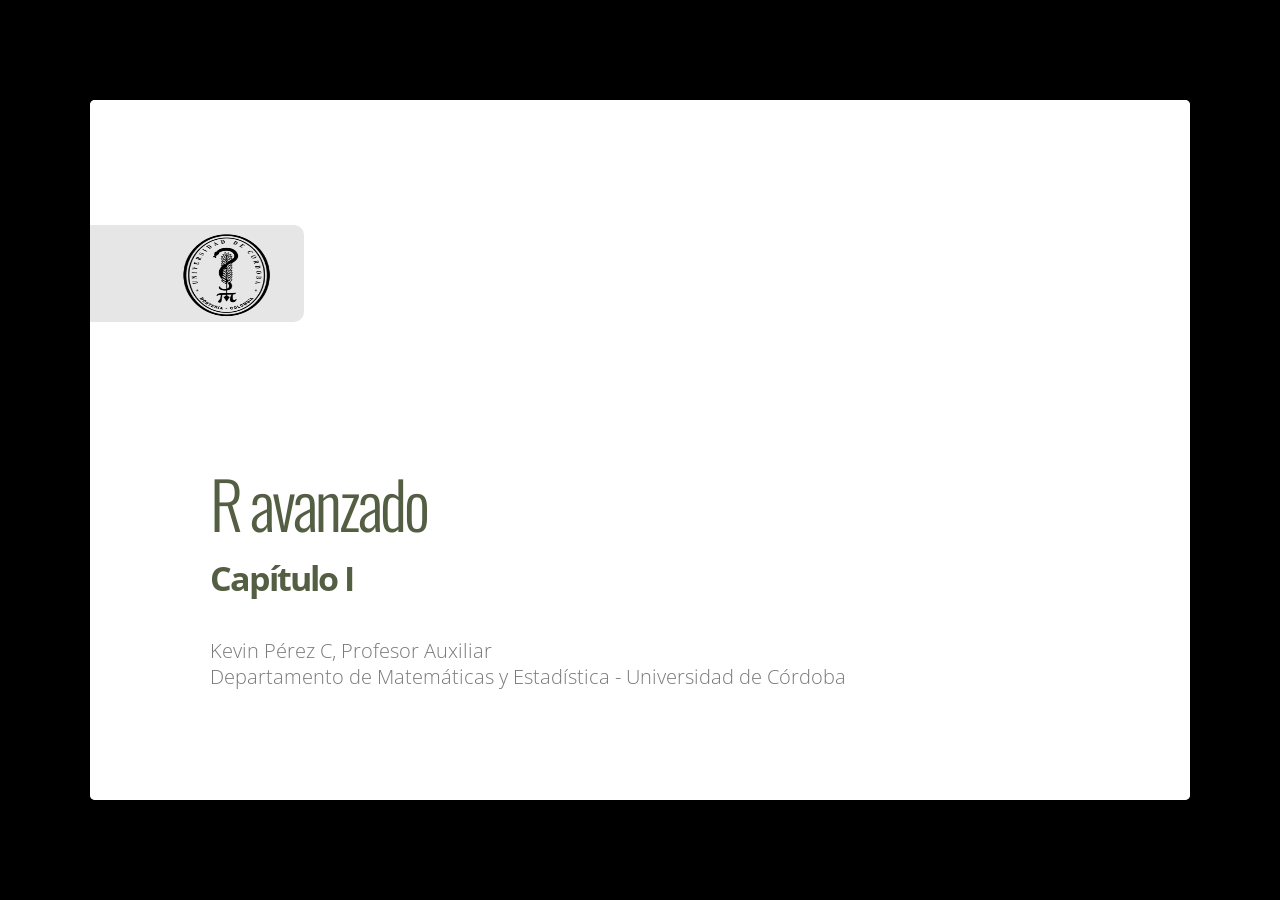
==== capI/index.html @ 6d931046 "Se añade el capítulo I" ====
<!DOCTYPE html>
<html>
<head>
  <title>R avanzado</title>
  <meta charset="utf-8">
  <meta name="description" content="R avanzado">
  <meta name="author" content="Kevin Pérez C, Profesor Auxiliar">
  <meta name="generator" content="slidify" />
  <meta name="apple-mobile-web-app-capable" content="yes">
  <meta http-equiv="X-UA-Compatible" content="chrome=1">
  <link rel="stylesheet" href="libraries/frameworks/io2012/css/default.css" media="all" >
  <link rel="stylesheet" href="libraries/frameworks/io2012/css/phone.css" 
    media="only screen and (max-device-width: 480px)" >
  <link rel="stylesheet" href="libraries/frameworks/io2012/css/slidify.css" >
  <link rel="stylesheet" href="libraries/highlighters/highlight.js/css/tomorrow.css" />
  <base target="_blank"> <!-- This amazingness opens all links in a new tab. -->  <link rel=stylesheet href="libraries/widgets/bootstrap/css/bootstrap.css"></link>
<link rel=stylesheet href="libraries/widgets/quiz/css/demo.css"></link>
<link rel=stylesheet href="libraries/widgets/interactive/css/aceeditor.css"></link>
<link rel=stylesheet href="./assets/css/ribbons.css"></link>

  
  <!-- Grab CDN jQuery, fall back to local if offline -->
  <script src="http://ajax.aspnetcdn.com/ajax/jQuery/jquery-1.7.min.js"></script>
  <script>window.jQuery || document.write('<script src="libraries/widgets/quiz/js/jquery.js"><\/script>')</script> 
  <script data-main="libraries/frameworks/io2012/js/slides" 
    src="libraries/frameworks/io2012/js/require-1.0.8.min.js">
  </script>
  
  

</head>
<body style="opacity: 0">
  <slides class="layout-widescreen">
    
    <!-- LOGO SLIDE -->
        <slide class="title-slide segue nobackground">
  <aside class="gdbar">
    <img src="assets/img/unicordoba3.png">
  </aside>
  <hgroup class="auto-fadein">
    <h1>R avanzado</h1>
    <h2>Capítulo I</h2>
    <p>Kevin Pérez C, Profesor Auxiliar<br/>Departamento de Matemáticas y Estadística - Universidad de Córdoba</p>
  </hgroup>
  <article></article>  
</slide>
    

    <!-- SLIDES -->
    <slide class="" id="slide-1" style="background:;">
  <hgroup>
    <h2>Manejo de directorio de trabajo</h2>
  </hgroup>
  <article data-timings="">
    <ul>
<li>Un componente básico de trabajar con datos es conocer su directorio de trabajo</li>
<li>Los dos comandos principales son <code>getwd()</code> y <code>setwd()</code>. </li>
<li>Tenga en cuenta las rutas relativas vs las absolutas

<ul>
<li><strong>Relativa</strong> - <code>setwd(&quot;./data&quot;)</code>, <code>setwd(&quot;../&quot;)</code></li>
<li><strong>Absoluta</strong> - <code>setwd(&quot;/Users/name/data/&quot;)</code></li>
</ul></li>
<li>Diferencia importante en Windows <code>setwd(&quot;C:\\Users\\Name\\Downloads&quot;)</code></li>
</ul>

  </article>
  <!-- Presenter Notes -->
</slide>

<slide class="" id="slide-2" style="background:;">
  <article data-timings="">
    
  </article>
  <!-- Presenter Notes -->
</slide>

    <slide class="backdrop"></slide>
  </slides>
  <div class="pagination pagination-small" id='io2012-ptoc' style="display:none;">
    <ul>
      <li>
      <a href="#" target="_self" rel='tooltip' 
        data-slide=1 title='Manejo de directorio de trabajo'>
         1
      </a>
    </li>
    <li>
      <a href="#" target="_self" rel='tooltip' 
        data-slide=2 title='NA'>
         2
      </a>
    </li>
  </ul>
  </div>  <!--[if IE]>
    <script 
      src="http://ajax.googleapis.com/ajax/libs/chrome-frame/1/CFInstall.min.js">  
    </script>
    <script>CFInstall.check({mode: 'overlay'});</script>
  <![endif]-->
</body>
  <!-- Load Javascripts for Widgets -->
  <script src="libraries/widgets/bootstrap/js/bootstrap.min.js"></script>
<script src="libraries/widgets/bootstrap/js/bootbox.min.js"></script>
<script src="libraries/widgets/quiz/js/jquery.quiz.js"></script>
<script src="libraries/widgets/quiz/js/mustache.min.js"></script>
<script src="libraries/widgets/quiz/js/quiz-app.js"></script>
<script src="libraries/widgets/interactive/js/ace/js/ace.js"></script>
<script src="libraries/widgets/interactive/js/opencpu-0.5.js"></script>
<script src="libraries/widgets/interactive/js/interactive.js"></script>

  <!-- MathJax: Fall back to local if CDN offline but local image fonts are not supported (saves >100MB) -->
  <script type="text/x-mathjax-config">
    MathJax.Hub.Config({
      tex2jax: {
        inlineMath: [['$','$'], ['\\(','\\)']],
        processEscapes: true
      }
    });
  </script>
  <script type="text/javascript" src="http://cdn.mathjax.org/mathjax/2.0-latest/MathJax.js?config=TeX-AMS-MML_HTMLorMML"></script>
  <!-- <script src="https://c328740.ssl.cf1.rackcdn.com/mathjax/2.0-latest/MathJax.js?config=TeX-AMS-MML_HTMLorMML">
  </script> -->
  <script>window.MathJax || document.write('<script type="text/x-mathjax-config">MathJax.Hub.Config({"HTML-CSS":{imageFont:null}});<\/script><script src="libraries/widgets/mathjax/MathJax.js?config=TeX-AMS-MML_HTMLorMML"><\/script>')
</script>
<script>  
  $(function (){ 
    $("#example").popover(); 
    $("[rel='tooltip']").tooltip(); 
  });  
  </script>  
  
  <script src="shared/shiny.js" type="text/javascript"></script>
  <script src="shared/slider/js/jquery.slider.min.js"></script>
  <script src="shared/bootstrap/js/bootstrap.min.js"></script>
  <link rel="stylesheet" href="shared/slider/css/jquery.slider.min.css"></link>
  
  <!-- LOAD HIGHLIGHTER JS FILES -->
  <script src="libraries/highlighters/highlight.js/highlight.pack.js"></script>
  <script>hljs.initHighlightingOnLoad();</script>
  <!-- DONE LOADING HIGHLIGHTER JS FILES -->
   
  </html>
---- capI/libraries/frameworks/io2012/css/default.css ----
@charset "UTF-8";

/* line 17, ../../../../../../Library/Ruby/Gems/1.8/gems/compass-0.12.1/frameworks/compass/stylesheets/compass/reset/_utilities.scss */
html, body, div, span, applet, object, iframe,
h1, h2, h3, h4, h5, h6, p, blockquote, pre,
a, abbr, acronym, address, big, cite, code,
del, dfn, em, img, ins, kbd, q, s, samp,
small, strike, strong, sub, sup, tt, var,
b, u, i, center,
dl, dt, dd, ol, ul, li,
fieldset, form, label, legend,
table, caption, tbody, tfoot, thead, tr, th, td,
article, aside, canvas, details, embed,
figure, figcaption, footer, header, hgroup,
menu, nav, output, ruby, section, summary,
time, mark, audio, video {
  margin: 0;
  padding: 0;
  border: 0;
  font-size: 100%;
  font: inherit;
  vertical-align: baseline;
}

/* line 20, ../../../../../../Library/Ruby/Gems/1.8/gems/compass-0.12.1/frameworks/compass/stylesheets/compass/reset/_utilities.scss */
body {
  line-height: 1;
}

/* line 22, ../../../../../../Library/Ruby/Gems/1.8/gems/compass-0.12.1/frameworks/compass/stylesheets/compass/reset/_utilities.scss */

ol, ul {
  list-style: none;
}


/* line 24, ../../../../../../Library/Ruby/Gems/1.8/gems/compass-0.12.1/frameworks/compass/stylesheets/compass/reset/_utilities.scss */
table {
  border-collapse: collapse;
  border-spacing: 0;
}

/* line 26, ../../../../../../Library/Ruby/Gems/1.8/gems/compass-0.12.1/frameworks/compass/stylesheets/compass/reset/_utilities.scss */
caption, th, td {
  text-align: left;
  font-weight: normal;
  vertical-align: middle;
}

/* line 28, ../../../../../../Library/Ruby/Gems/1.8/gems/compass-0.12.1/frameworks/compass/stylesheets/compass/reset/_utilities.scss */
q, blockquote {
  quotes: none;
}
/* line 101, ../../../../../../Library/Ruby/Gems/1.8/gems/compass-0.12.1/frameworks/compass/stylesheets/compass/reset/_utilities.scss */
q:before, q:after, blockquote:before, blockquote:after {
  content: "";
  content: none;
}

/* line 30, ../../../../../../Library/Ruby/Gems/1.8/gems/compass-0.12.1/frameworks/compass/stylesheets/compass/reset/_utilities.scss */
a img {
  border: none;
}

/* line 114, ../../../../../../Library/Ruby/Gems/1.8/gems/compass-0.12.1/frameworks/compass/stylesheets/compass/reset/_utilities.scss */
article, aside, details, figcaption, figure, footer, header, hgroup, menu, nav, section, summary {
  display: block;
}

/**
 * Base SlideDeck Styles
 */
/* line 48, ../scss/_base.scss */
html {
  height: 100%;
  overflow: hidden;
}

/* line 53, ../scss/_base.scss */
body {
  margin: 0;
  padding: 0;
  opacity: 0;
  height: 100%;
  min-height: 740px;
  width: 100%;
  overflow: hidden;
  color: #fff;
  -webkit-font-smoothing: antialiased;
  -moz-font-smoothing: antialiased;
  -ms-font-smoothing: antialiased;
  -o-font-smoothing: antialiased;
  -webkit-transition: opacity 800ms ease-in 100ms;
  -moz-transition: opacity 800ms ease-in 100ms;
  -ms-transition: opacity 800ms ease-in 100ms;
  -o-transition: opacity 800ms ease-in 100ms;
  transition: opacity 800ms ease-in 100ms;
}
/* line 69, ../scss/_base.scss */
body.loaded {
  opacity: 1 !important;
}

/* line 74, ../scss/_base.scss */
input, button {
  vertical-align: middle;
}

/* line 78, ../scss/_base.scss */
slides > slide[hidden] {
  display: none !important;
}

/* line 82, ../scss/_base.scss */
slides {
  width: 100%;
  height: 100%;
  position: absolute;
  left: 0;
  top: 0;
  -webkit-transform: translate3d(0, 0, 0);
  -moz-transform: translate3d(0, 0, 0);
  -ms-transform: translate3d(0, 0, 0);
  -o-transform: translate3d(0, 0, 0);
  transform: translate3d(0, 0, 0);
  -webkit-perspective: 1000;
  perspective: 1000;
  -webkit-transform-style: preserve-3d;
  transform-style: preserve-3d;
  -webkit-transition: opacity 800ms ease-in 100ms;
  -moz-transition: opacity 800ms ease-in 100ms;
  -ms-transition: opacity 800ms ease-in 100ms;
  -o-transition: opacity 800ms ease-in 100ms;
  transition: opacity 800ms ease-in 100ms;
}

/* line 94, ../scss/_base.scss */
slides > slide {
  display: block;
  position: absolute;
  overflow: hidden;
  left: 50%;
  top: 50%;
  -webkit-box-sizing: border-box;
  -moz-box-sizing: border-box;
  box-sizing: border-box;
}

/* Slide styles */
/*article.fill iframe {
  position: absolute;
  left: 0;
  top: 0;
  width: 100%;
  height: 100%;

  border: 0;
  margin: 0;

  @include border-radius(10px);

  z-index: -1;
}

slide.fill {
  background-repeat: no-repeat;
  @include background-size(cover);
}

slide.fill img {
  position: absolute;
  left: 0;
  top: 0;
  min-width: 100%;
  min-height: 100%;

  z-index: -1;
}
*/
/**
 * Theme Styles
 */
/* line 58, ../scss/default.scss */
::selection {
  color: white;
  background-color: #ffd14d;
  text-shadow: none;
}

/* line 64, ../scss/default.scss */
::-webkit-scrollbar {
  height: 16px;
  overflow: visible;
  width: 16px;
}

/* line 69, ../scss/default.scss */
::-webkit-scrollbar-thumb {
  background-color: rgba(0, 0, 0, 0.1);
  background-clip: padding-box;
  border: solid transparent;
  min-height: 28px;
  padding: 100px 0 0;
  -webkit-box-shadow: inset 1px 1px 0 rgba(0, 0, 0, 0.1), inset 0 -1px 0 rgba(0, 0, 0, 0.07);
  -moz-box-shadow: inset 1px 1px 0 rgba(0, 0, 0, 0.1), inset 0 -1px 0 rgba(0, 0, 0, 0.07);
  box-shadow: inset 1px 1px 0 rgba(0, 0, 0, 0.1), inset 0 -1px 0 rgba(0, 0, 0, 0.07);
  border-width: 1px 1px 1px 6px;
}

/* line 78, ../scss/default.scss */
::-webkit-scrollbar-thumb:hover {
  background-color: rgba(0, 0, 0, 0.5);
}

/* line 81, ../scss/default.scss */
::-webkit-scrollbar-button {
  height: 0;
  width: 0;
}

/* line 85, ../scss/default.scss */
::-webkit-scrollbar-track {
  background-clip: padding-box;
  border: solid transparent;
  border-width: 0 0 0 4px;
}

/* line 90, ../scss/default.scss */
::-webkit-scrollbar-corner {
  background: transparent;
}

/* line 94, ../scss/default.scss */
body {
  background: black;
}

/* line 98, ../scss/default.scss */
slides > slide {
  display: none;
  font-family: 'Open Sans', Arial, sans-serif;
  font-size: 26px;
  color: #797979;
  width: 900px;
  height: 700px;
  margin-left: -450px;
  margin-top: -350px;
  padding: 40px 60px;
  -webkit-border-radius: 5px;
  -moz-border-radius: 5px;
  -ms-border-radius: 5px;
  -o-border-radius: 5px;
  border-radius: 5px;
  -webkit-transition: all 0.6s ease-in-out;
  -moz-transition: all 0.6s ease-in-out;
  -ms-transition: all 0.6s ease-in-out;
  -o-transition: all 0.6s ease-in-out;
  transition: all 0.6s ease-in-out;
}
/* line 119, ../scss/default.scss */
slides > slide.far-past {
  display: none;
}
/* line 126, ../scss/default.scss */
slides > slide.past {
  display: block;
  opacity: 0;
}
/* line 133, ../scss/default.scss */
slides > slide.current {
  display: block;
  opacity: 1;
}
/* line 139, ../scss/default.scss */
slides > slide.current .auto-fadein {
  opacity: 1;
}
/* line 143, ../scss/default.scss */
slides > slide.current .gdbar {
  -webkit-background-size: 100% 100%;
  -moz-background-size: 100% 100%;
  -o-background-size: 100% 100%;
  background-size: 100% 100%;
}
/* line 148, ../scss/default.scss */
slides > slide.next {
  display: block;
  opacity: 0;
  pointer-events: none;
}
/* line 156, ../scss/default.scss */
slides > slide.far-next {
  display: none;
}
/* line 163, ../scss/default.scss */
slides > slide.dark {
  background: #515151 !important;
}
/* line 171, ../scss/default.scss */
slides > slide:not(.nobackground):before {
  font-size: 12pt;
  content: attr(data-hashtag);
  position: absolute;
  bottom: 20px;
  left: 60px;
  /* background: url("../images/google_developers_icon_128.png") no-repeat 0 50%; */
  -webkit-background-size: 30px 30px;
  -moz-background-size: 30px 30px;
  -o-background-size: 30px 30px;
  background-size: 30px 30px;
  padding-left: 40px;
  height: 30px;
  line-height: 1.9;
}


/* line 183, ../scss/default.scss */
slides > slide:not(.nobackground):after {
  font-size: 12pt;
  content: attr(data-slide-num) "/" attr(data-total-slides);
  position: absolute;
  bottom: 20px;
  right: 60px;
  line-height: 1.9;
}
/* line 194, ../scss/default.scss */
slides > slide.title-slide:after {
  content: '';
  /* background: url(../images/io2012_logo.png) no-repeat 100% 50%; */
  -webkit-background-size: contain;
  -moz-background-size: contain;
  -o-background-size: contain;
  background-size: contain;
  position: absolute;
  bottom: 40px;
  right: 40px;
  width: 100%;
  height: 60px;
}
/* line 206, ../scss/default.scss */
slides > slide.backdrop {
  z-index: -10;
  display: block !important;
  background: -webkit-gradient(linear, 50% 0%, 50% 100%, color-stop(0%, #ffffff), color-stop(85%, #ffffff), color-stop(100%, #e6e6e6));
  background: -webkit-linear-gradient(#ffffff, #ffffff 85%, #e6e6e6);
  background: -moz-linear-gradient(#ffffff, #ffffff 85%, #e6e6e6);
  background: -o-linear-gradient(#ffffff, #ffffff 85%, #e6e6e6);
  background: -ms-linear-gradient(#ffffff, #ffffff 85%, #e6e6e6);
  background: linear-gradient(#ffffff, #ffffff 85%, #e6e6e6);
  background-color: white;
}
/* line 211, ../scss/default.scss */
slides > slide.backdrop:after, slides > slide.backdrop:before {
  display: none;
}
/* line 216, ../scss/default.scss */
slides > slide > hgroup + article {
  margin-top: 45px;
}
/* line 220, ../scss/default.scss */
slides > slide > hgroup + article.flexbox.vcenter, slides > slide > hgroup + article.flexbox.vleft, slides > slide > hgroup + article.flexbox.vright {
  height: 80%;
}
/* line 225, ../scss/default.scss */
slides > slide > hgroup + article p {
  margin-bottom: 1em;
}
/* line 230, ../scss/default.scss */
slides > slide > article:only-child {
  height: 100%;
}
/* line 233, ../scss/default.scss */
slides > slide > article:only-child > iframe {
  height: 98%;
}

/* line 239, ../scss/default.scss */
slides.layout-faux-widescreen > slide {
  padding: 40px 160px;
}

/* line 248, ../scss/default.scss */
slides.layout-widescreen > slide,
slides.layout-faux-widescreen > slide {
  margin-left: -550px;
  width: 1100px;
}
/* line 253, ../scss/default.scss */
slides.layout-widescreen > slide.far-past,
slides.layout-faux-widescreen > slide.far-past {
  display: block;
  display: none;
  -webkit-transform: translate(-2260px);
  -moz-transform: translate(-2260px);
  -ms-transform: translate(-2260px);
  -o-transform: translate(-2260px);
  transform: translate(-2260px);
  -webkit-transform: translate3d(-2260px, 0, 0);
  -moz-transform: translate3d(-2260px, 0, 0);
  -ms-transform: translate3d(-2260px, 0, 0);
  -o-transform: translate3d(-2260px, 0, 0);
  transform: translate3d(-2260px, 0, 0);
}
/* line 260, ../scss/default.scss */
slides.layout-widescreen > slide.past,
slides.layout-faux-widescreen > slide.past {
  display: block;
  opacity: 0;
}
/* line 267, ../scss/default.scss */
slides.layout-widescreen > slide.current,
slides.layout-faux-widescreen > slide.current {
  display: block;
  opacity: 1;
}
/* line 274, ../scss/default.scss */
slides.layout-widescreen > slide.next,
slides.layout-faux-widescreen > slide.next {
  display: block;
  opacity: 0;
  pointer-events: none;
}
/* line 282, ../scss/default.scss */
slides.layout-widescreen > slide.far-next,
slides.layout-faux-widescreen > slide.far-next {
  display: block;
  display: none;
  -webkit-transform: translate(2260px);
  -moz-transform: translate(2260px);
  -ms-transform: translate(2260px);
  -o-transform: translate(2260px);
  transform: translate(2260px);
  -webkit-transform: translate3d(2260px, 0, 0);
  -moz-transform: translate3d(2260px, 0, 0);
  -ms-transform: translate3d(2260px, 0, 0);
  -o-transform: translate3d(2260px, 0, 0);
  transform: translate3d(2260px, 0, 0);
}
/* line 289, ../scss/default.scss */
slides.layout-widescreen #prev-slide-area,
slides.layout-faux-widescreen #prev-slide-area {
  margin-left: -650px;
}
/* line 293, ../scss/default.scss */
slides.layout-widescreen #next-slide-area,
slides.layout-faux-widescreen #next-slide-area {
  margin-left: 550px;
}

/* line 298, ../scss/default.scss */
b {
  font-weight: 600;
}

/* line 302, ../scss/default.scss */
a {
  color: #2a7cdf;
  text-decoration: none;
  border-bottom: 1px solid rgba(42, 124, 223, 0.5);
}
/* line 307, ../scss/default.scss */
a:hover {
  color: black !important;
}

/* line 312, ../scss/default.scss */
h1, h2, h3 {
  font-weight: 600;
}

/* line 316, ../scss/default.scss */
h2 {
  font-size: 45px;
  line-height: 45px;
  letter-spacing: -2px;
  color: #515151;
}

/* line 323, ../scss/default.scss */
h3 {
  font-size: 30px;
  letter-spacing: -1px;
  line-height: 2;
  font-weight: inherit;
  color: #797979;
}

/* line 331, ../scss/default.scss */
ul {
  margin-left: 1.2em;
  margin-bottom: 1em;
  position: relative;
}
/* line 336, ../scss/default.scss */
ul li {
  margin-bottom: 0.5em;
}
/* line 339, ../scss/default.scss */
ul li ul {
  margin-left: 2em;
  margin-bottom: 0;
}
/* line 343, ../scss/default.scss */
ul li ul li:before {
  content: '-';
  font-weight: 600;
}
/* line 350, ../scss/default.scss */
ul > li:before {
  content: '\00B7';
  margin-left: -1em;
  position: absolute;
  font-weight: 600;
}
/* line 357, ../scss/default.scss */
ul ul {
  margin-top: .5em;
}

/* line 364, ../scss/default.scss */
.highlight-code slide.current pre > * {
  opacity: 0.25;
  -webkit-transition: opacity 0.5s ease-in;
  -moz-transition: opacity 0.5s ease-in;
  -ms-transition: opacity 0.5s ease-in;
  -o-transition: opacity 0.5s ease-in;
  transition: opacity 0.5s ease-in;
}
/* line 368, ../scss/default.scss */
.highlight-code slide.current b {
  opacity: 1;
}

/* line 373, ../scss/default.scss */
pre {
  font-family: 'Inconsolata', 'Courier New', monospace;
  font-size: 20px;
  line-height: 28px;
  padding: 10px 0 10px 60px;
  letter-spacing: -1px;
  margin-bottom: 0px;
  width: 106%;
  left: -60px;
  position: relative;
  -webkit-box-sizing: border-box;
  -moz-box-sizing: border-box;
  box-sizing: border-box;
  /*overflow: hidden;*/
}
/* line 387, ../scss/default.scss */
pre[data-lang]:after {
  content: attr(data-lang);
  background-color: #a9a9a9;
  right: 0;
  top: 0;
  position: absolute;
  font-size: 16pt;
  color: white;
  padding: 2px 25px;
  text-transform: uppercase;
}

/* line 400, ../scss/default.scss */
pre[data-lang="go"] {
  color: #333;
}

/* line 404, ../scss/default.scss */
code {
  font-size: 95%;
  font-family: 'Inconsolata', 'Courier New', monospace;
  color: black;
}

/* line 410, ../scss/default.scss */
iframe {
  width: 100%;
  height: 530px;
  background: white;
  border: 1px solid #e6e6e6;
  -webkit-box-sizing: border-box;
  -moz-box-sizing: border-box;
  box-sizing: border-box;
}

/* line 418, ../scss/default.scss */
dt {
  font-weight: bold;
}

/* line 422, ../scss/default.scss */
button {
  display: inline-block;
  background: -webkit-gradient(linear, 50% 0%, 50% 100%, color-stop(40%, #f9f9f9), color-stop(70%, #e3e3e3));
  background: -webkit-linear-gradient(#f9f9f9 40%, #e3e3e3 70%);
  background: -moz-linear-gradient(#f9f9f9 40%, #e3e3e3 70%);
  background: -o-linear-gradient(#f9f9f9 40%, #e3e3e3 70%);
  background: -ms-linear-gradient(#f9f9f9 40%, #e3e3e3 70%);
  background: linear-gradient(#f9f9f9 40%, #e3e3e3 70%);
  border: 1px solid #a9a9a9;
  -webkit-border-radius: 3px;
  -moz-border-radius: 3px;
  -ms-border-radius: 3px;
  -o-border-radius: 3px;
  border-radius: 3px;
  padding: 5px 8px;
  outline: none;
  white-space: nowrap;
  -webkit-user-select: none;
  -moz-user-select: none;
  user-select: none;
  cursor: pointer;
  text-shadow: 1px 1px white;
  font-size: 10pt;
}

/* line 436, ../scss/default.scss */
button:not(:disabled):hover {
  border-color: #515151;
}

/* line 440, ../scss/default.scss */
button:not(:disabled):active {
  background: -webkit-gradient(linear, 50% 0%, 50% 100%, color-stop(40%, #e3e3e3), color-stop(70%, #f9f9f9));
  background: -webkit-linear-gradient(#e3e3e3 40%, #f9f9f9 70%);
  background: -moz-linear-gradient(#e3e3e3 40%, #f9f9f9 70%);
  background: -o-linear-gradient(#e3e3e3 40%, #f9f9f9 70%);
  background: -ms-linear-gradient(#e3e3e3 40%, #f9f9f9 70%);
  background: linear-gradient(#e3e3e3 40%, #f9f9f9 70%);
}

/* line 444, ../scss/default.scss */
:disabled {
  color: #a9a9a9;
}

/* line 448, ../scss/default.scss */
.blue {
  color: #4387fd;
}

/* line 451, ../scss/default.scss */
.blue2 {
  color: #3c8ef3;
}

/* line 454, ../scss/default.scss */
.blue3 {
  color: #2a7cdf;
}

/* line 457, ../scss/default.scss */
.yellow {
  color: #ffd14d;
}

/* line 460, ../scss/default.scss */
.yellow2 {
  color: #f9cc46;
}

/* line 463, ../scss/default.scss */
.yellow3 {
  color: #f6c000;
}

/* line 466, ../scss/default.scss */
.green {
  color: #0da861;
}

/* line 469, ../scss/default.scss */
.green2 {
  color: #00a86d;
}

/* line 472, ../scss/default.scss */
.green3 {
  color: #009f5d;
}

/* line 475, ../scss/default.scss */
.red {
  color: #f44a3f;
}

/* line 478, ../scss/default.scss */
.red2 {
  color: #e0543e;
}

/* line 481, ../scss/default.scss */
.red3 {
  color: #d94d3a;
}

/* line 484, ../scss/default.scss */
.gray {
  color: #e6e6e6;
}

/* line 487, ../scss/default.scss */
.gray2 {
  color: #a9a9a9;
}

/* line 490, ../scss/default.scss */
.gray3 {
  color: #797979;
}

/* line 493, ../scss/default.scss */
.gray4 {
  color: #515151;
}

/* line 497, ../scss/default.scss */
.white {
  color: white !important;
}

/* line 500, ../scss/default.scss */
.black {
  color: black !important;
}

/* line 504, ../scss/default.scss */
.columns-2 {
  -webkit-column-count: 2;
  -moz-column-count: 2;
  -o-column-count: 2;
  column-count: 2;
}

/* line 508, ../scss/default.scss */
table {
  width: 100%;
  border-collapse: -moz-initial;
  border-collapse: initial;
  border-spacing: 2px;
  border-bottom: 1px solid #797979;
}
/* line 515, ../scss/default.scss */
table tr > td:first-child, table th {
  font-weight: 600;
  color: #515151;
}
/* line 520, ../scss/default.scss */
table tr:nth-child(odd) {
  background-color: #e6e6e6;
}
/* line 524, ../scss/default.scss */
table th {
  color: white;
  font-size: 18px;
  background: -webkit-gradient(linear, 50% 0%, 50% 100%, color-stop(40%, #4387fd), color-stop(80%, #2a7cdf)) no-repeat;
  background: -webkit-linear-gradient(top, #4387fd 40%, #2a7cdf 80%) no-repeat;
  background: -moz-linear-gradient(top, #4387fd 40%, #2a7cdf 80%) no-repeat;
  background: -o-linear-gradient(top, #4387fd 40%, #2a7cdf 80%) no-repeat;
  background: -ms-linear-gradient(top, #4387fd 40%, #2a7cdf 80%) no-repeat;
  background: linear-gradient(top, #4387fd 40%, #2a7cdf 80%) no-repeat;
}
/* line 530, ../scss/default.scss */
table td, table th {
  font-size: 18px;
  padding: 1em 0.5em;
}
/* line 535, ../scss/default.scss */
table td.highlight {
  color: #515151;
  background: -webkit-gradient(linear, 50% 0%, 50% 100%, color-stop(40%, #ffd14d), color-stop(80%, #f6c000)) no-repeat;
  background: -webkit-linear-gradient(top, #ffd14d 40%, #f6c000 80%) no-repeat;
  background: -moz-linear-gradient(top, #ffd14d 40%, #f6c000 80%) no-repeat;
  background: -o-linear-gradient(top, #ffd14d 40%, #f6c000 80%) no-repeat;
  background: -ms-linear-gradient(top, #ffd14d 40%, #f6c000 80%) no-repeat;
  background: linear-gradient(top, #ffd14d 40%, #f6c000 80%) no-repeat;
}
/* line 540, ../scss/default.scss */
table.rows {
  border-bottom: none;
  border-right: 1px solid #797979;
}

/* line 546, ../scss/default.scss */
q {
  font-size: 45px;
  line-height: 72px;
}
/* line 550, ../scss/default.scss */
q:before {
  content: '“';
  position: absolute;
  margin-left: -0.5em;
}
/* line 555, ../scss/default.scss */
q:after {
  content: '”';
  position: absolute;
  margin-left: 0.1em;
}

/* line 562, ../scss/default.scss */
slide.fill {
  background-repeat: no-repeat;
  -webkit-border-radius: 5px;
  -moz-border-radius: 5px;
  -ms-border-radius: 5px;
  -o-border-radius: 5px;
  border-radius: 5px;
  -webkit-background-size: cover;
  -moz-background-size: cover;
  -o-background-size: cover;
  background-size: cover;
}

/* Size variants */
/* line 571, ../scss/default.scss */
article.smaller p, article.smaller ul {
  font-size: 20px;
  line-height: 24px;
  letter-spacing: 0;
}
/* line 577, ../scss/default.scss */
article.smaller table td, article.smaller table th {
  font-size: 14px;
}
/* line 581, ../scss/default.scss */
article.smaller pre {
  font-size: 15px;
  line-height: 20px;
  letter-spacing: 0;
}
/* line 586, ../scss/default.scss */
article.smaller q {
  font-size: 40px;
  line-height: 48px;
}
/* line 590, ../scss/default.scss */
article.smaller q:before, article.smaller q:after {
  font-size: 60px;
}

/* Builds */
/* line 599, ../scss/default.scss */
.build > * {
  -webkit-transition: opacity 0.5s ease-in-out 0.2s;
  -moz-transition: opacity 0.5s ease-in-out 0.2s;
  -ms-transition: opacity 0.5s ease-in-out 0.2s;
  -o-transition: opacity 0.5s ease-in-out 0.2s;
  transition: opacity 0.5s ease-in-out 0.2s;
}
/* line 603, ../scss/default.scss */
.build .to-build {
  opacity: 0;
}
/* line 607, ../scss/default.scss */
.build .build-fade {
  opacity: 0.3;
}
/* line 610, ../scss/default.scss */
.build .build-fade:hover {
  opacity: 1.0;
}

/* line 617, ../scss/default.scss */
.popup .next .build .to-build {
  opacity: 1;
}
/* line 621, ../scss/default.scss */
.popup .next .build .build-fade {
  opacity: 1;
}

/* Pretty print */
/* line 629, ../scss/default.scss */
.prettyprint .str,
.prettyprint .atv {
  /* a markup attribute value */
  color: #009f5d;
}

/* line 633, ../scss/default.scss */
.prettyprint .kwd,
.prettyprint .tag {
  /* a markup tag name */
  color: #0066cc;
}

/* line 636, ../scss/default.scss */
.prettyprint .com {
  /* a comment */
  color: #797979;
  font-style: italic;
}

/* line 640, ../scss/default.scss */
.prettyprint .lit {
  /* a literal value */
  color: #7f0000;
}

/* line 645, ../scss/default.scss */
.prettyprint .pun,
.prettyprint .opn,
.prettyprint .clo {
  color: #515151;
}

/* line 651, ../scss/default.scss */
.prettyprint .typ,
.prettyprint .atn,
.prettyprint .dec,
.prettyprint .var {
  /* a declaration; a variable name */
  color: #d94d3a;
}

/* line 654, ../scss/default.scss */
.prettyprint .pln {
  color: #515151;
}

/* line 658, ../scss/default.scss */
.note {
  position: absolute;
  z-index: 100;
  width: 100%;
  height: 100%;
  top: 0;
  left: 0;
  padding: 1em;
  background: rgba(0, 0, 0, 0.3);
  opacity: 0;
  pointer-events: none;
  display: -webkit-box !important;
  display: -moz-box !important;
  display: -ms-box !important;
  display: -o-box !important;
  display: box !important;
  -webkit-box-orient: vertical;
  -moz-box-orient: vertical;
  -ms-box-orient: vertical;
  box-orient: vertical;
  -webkit-box-align: center;
  -moz-box-align: center;
  -ms-box-align: center;
  box-align: center;
  -webkit-box-pack: center;
  -moz-box-pack: center;
  -ms-box-pack: center;
  box-pack: center;
  -webkit-border-radius: 5px;
  -moz-border-radius: 5px;
  -ms-border-radius: 5px;
  -o-border-radius: 5px;
  border-radius: 5px;
  -webkit-box-sizing: border-box;
  -moz-box-sizing: border-box;
  box-sizing: border-box;
  -webkit-transform: translateY(350px);
  -moz-transform: translateY(350px);
  -ms-transform: translateY(350px);
  -o-transform: translateY(350px);
  transform: translateY(350px);
  -webkit-transition: all 0.4s ease-in-out;
  -moz-transition: all 0.4s ease-in-out;
  -ms-transition: all 0.4s ease-in-out;
  -o-transition: all 0.4s ease-in-out;
  transition: all 0.4s ease-in-out;
}
/* line 676, ../scss/default.scss */
.note > section {
  background: #fff;
  -webkit-border-radius: 5px;
  -moz-border-radius: 5px;
  -ms-border-radius: 5px;
  -o-border-radius: 5px;
  border-radius: 5px;
  -webkit-box-shadow: 0 0 10px #797979;
  -moz-box-shadow: 0 0 10px #797979;
  box-shadow: 0 0 10px #797979;
  width: 60%;
  padding: 2em;
}

/* line 693, ../scss/default.scss */
.with-notes.popup slides.layout-widescreen slide.next,
.with-notes.popup slides.layout-faux-widescreen slide.next {
  -webkit-transform: translate3d(690px, 80px, 0) scale(0.35);
  -moz-transform: translate3d(690px, 80px, 0) scale(0.35);
  -ms-transform: translate3d(690px, 80px, 0) scale(0.35);
  -o-transform: translate3d(690px, 80px, 0) scale(0.35);
  transform: translate3d(690px, 80px, 0) scale(0.35);
}
/* line 696, ../scss/default.scss */
.with-notes.popup slides.layout-widescreen slide .note,
.with-notes.popup slides.layout-faux-widescreen slide .note {
  -webkit-transform: translate3d(300px, 800px, 0) scale(1.5);
  -moz-transform: translate3d(300px, 800px, 0) scale(1.5);
  -ms-transform: translate3d(300px, 800px, 0) scale(1.5);
  -o-transform: translate3d(300px, 800px, 0) scale(1.5);
  transform: translate3d(300px, 800px, 0) scale(1.5);
}
/* line 702, ../scss/default.scss */
.with-notes.popup slide {
  overflow: visible;
  background: white;
  -webkit-transition: none;
  -moz-transition: none;
  -ms-transition: none;
  -o-transition: none;
  transition: none;
  pointer-events: none;
  -webkit-transform-origin: 0 0;
  -moz-transform-origin: 0 0;
  -ms-transform-origin: 0 0;
  -o-transform-origin: 0 0;
  transform-origin: 0 0;
}
/* line 709, ../scss/default.scss */
.with-notes.popup slide:not(.backdrop) {
  -webkit-transform: scale(0.6) translate3d(0.5em, 0.5em, 0);
  -moz-transform: scale(0.6) translate3d(0.5em, 0.5em, 0);
  -ms-transform: scale(0.6) translate3d(0.5em, 0.5em, 0);
  -o-transform: scale(0.6) translate3d(0.5em, 0.5em, 0);
  transform: scale(0.6) translate3d(0.5em, 0.5em, 0);
  -webkit-box-shadow: 0 0 10px #797979;
  -moz-box-shadow: 0 0 10px #797979;
  box-shadow: 0 0 10px #797979;
}
/* line 714, ../scss/default.scss */
.with-notes.popup slide.backdrop {
  background-image: -webkit-gradient(radial, 50% 50%, 0, 50% 50%, 600, color-stop(0%, #b1dfff), color-stop(100%, #4387fd));
  background-image: -webkit-radial-gradient(50% 50%, #b1dfff 0%, #4387fd 600px);
  background-image: -moz-radial-gradient(50% 50%, #b1dfff 0%, #4387fd 600px);
  background-image: -o-radial-gradient(50% 50%, #b1dfff 0%, #4387fd 600px);
  background-image: -ms-radial-gradient(50% 50%, #b1dfff 0%, #4387fd 600px);
  background-image: radial-gradient(50% 50%, #b1dfff 0%, #4387fd 600px);
}
/* line 720, ../scss/default.scss */
.with-notes.popup slide.next {
  -webkit-transform: translate3d(570px, 80px, 0) scale(0.35);
  -moz-transform: translate3d(570px, 80px, 0) scale(0.35);
  -ms-transform: translate3d(570px, 80px, 0) scale(0.35);
  -o-transform: translate3d(570px, 80px, 0) scale(0.35);
  transform: translate3d(570px, 80px, 0) scale(0.35);
  opacity: 1 !important;
}
/* line 724, ../scss/default.scss */
.with-notes.popup slide.next .note {
  display: none !important;
}
/* line 730, ../scss/default.scss */
.with-notes.popup .note {
  width: 109%;
  height: 260px;
  background: #e6e6e6;
  padding: 0;
  -webkit-box-shadow: 0 0 10px #797979;
  -moz-box-shadow: 0 0 10px #797979;
  box-shadow: 0 0 10px #797979;
  -webkit-transform: translate3d(250px, 800px, 0) scale(1.5);
  -moz-transform: translate3d(250px, 800px, 0) scale(1.5);
  -ms-transform: translate3d(250px, 800px, 0) scale(1.5);
  -o-transform: translate3d(250px, 800px, 0) scale(1.5);
  transform: translate3d(250px, 800px, 0) scale(1.5);
  -webkit-transition: opacity 400ms ease-in-out;
  -moz-transition: opacity 400ms ease-in-out;
  -ms-transition: opacity 400ms ease-in-out;
  -o-transition: opacity 400ms ease-in-out;
  transition: opacity 400ms ease-in-out;
}
/* line 741, ../scss/default.scss */
.with-notes.popup .note > section {
  background: #fff;
  -webkit-border-radius: 5px;
  -moz-border-radius: 5px;
  -ms-border-radius: 5px;
  -o-border-radius: 5px;
  border-radius: 5px;
  height: 100%;
  width: 100%;
  -webkit-box-sizing: border-box;
  -moz-box-sizing: border-box;
  box-sizing: border-box;
  -webkit-box-shadow: none;
  -moz-box-shadow: none;
  box-shadow: none;
  overflow: auto;
  padding: 1em;
}
/* line 754, ../scss/default.scss */
.with-notes .note {
  opacity: 1;
  -webkit-transform: translateY(0);
  -moz-transform: translateY(0);
  -ms-transform: translateY(0);
  -o-transform: translateY(0);
  transform: translateY(0);
  pointer-events: auto;
}

/* line 761, ../scss/default.scss */
.source {
  font-size: 14px;
  color: #a9a9a9;
  position: absolute;
  bottom: 70px;
  left: 60px;
}

/* line 769, ../scss/default.scss */
.centered {
  text-align: center;
}

/* line 773, ../scss/default.scss */
.reflect {
  -webkit-box-reflect: below 3px -webkit-linear-gradient(rgba(255, 255, 255, 0) 85%, white 150%);
  -moz-box-reflect: below 3px -moz-linear-gradient(rgba(255, 255, 255, 0) 85%, white 150%);
  -o-box-reflect: below 3px -o-linear-gradient(rgba(255, 255, 255, 0) 85%, white 150%);
  -ms-box-reflect: below 3px -ms-linear-gradient(rgba(255, 255, 255, 0) 85%, white 150%);
  box-reflect: below 3px linear-gradient(rgba(255, 255, 255, 0) 85%, #ffffff 150%);
}

/* line 781, ../scss/default.scss */
.flexbox {
  display: -webkit-box !important;
  display: -moz-box !important;
  display: -ms-box !important;
  display: -o-box !important;
  display: box !important;
}

/* line 785, ../scss/default.scss */
.flexbox.vcenter {
  -webkit-box-orient: vertical;
  -moz-box-orient: vertical;
  -ms-box-orient: vertical;
  box-orient: vertical;
  -webkit-box-align: center;
  -moz-box-align: center;
  -ms-box-align: center;
  box-align: center;
  -webkit-box-pack: center;
  -moz-box-pack: center;
  -ms-box-pack: center;
  box-pack: center;
  height: 100%;
  width: 100%;
}

/* line 791, ../scss/default.scss */
.flexbox.vleft {
  -webkit-box-orient: vertical;
  -moz-box-orient: vertical;
  -ms-box-orient: vertical;
  box-orient: vertical;
  -webkit-box-align: left;
  -moz-box-align: left;
  -ms-box-align: left;
  box-align: left;
  -webkit-box-pack: center;
  -moz-box-pack: center;
  -ms-box-pack: center;
  box-pack: center;
  height: 100%;
  width: 100%;
}

/* line 797, ../scss/default.scss */
.flexbox.vright {
  -webkit-box-orient: vertical;
  -moz-box-orient: vertical;
  -ms-box-orient: vertical;
  box-orient: vertical;
  -webkit-box-align: end;
  -moz-box-align: end;
  -ms-box-align: end;
  box-align: end;
  -webkit-box-pack: center;
  -moz-box-pack: center;
  -ms-box-pack: center;
  box-pack: center;
  height: 100%;
  width: 100%;
}

/* line 803, ../scss/default.scss */
.auto-fadein {
  -webkit-transition: opacity 0.6s ease-in 1s;
  -moz-transition: opacity 0.6s ease-in 1s;
  -ms-transition: opacity 0.6s ease-in 1s;
  -o-transition: opacity 0.6s ease-in 1s;
  transition: opacity 0.6s ease-in 1s;
  opacity: 0;
}

/* Clickable/tappable areas */
/* line 809, ../scss/default.scss */
.slide-area {
  z-index: 1000;
  position: absolute;
  left: 0;
  top: 0;
  width: 100px;
  height: 700px;
  left: 50%;
  top: 50%;
  cursor: pointer;
  margin-top: -350px;
}

/* line 826, ../scss/default.scss */
#prev-slide-area {
  margin-left: -550px;
}

/* line 831, ../scss/default.scss */
#next-slide-area {
  margin-left: 450px;
}

/* ===== SLIDE CONTENT ===== */
/* line 839, ../scss/default.scss */
.logoslide img {
  width: 383px;
  height: 92px;
}

/* line 845, ../scss/default.scss */
.segue {
  padding: 60px 120px;
}
/* line 848, ../scss/default.scss */
.segue h2 {
  color: #e6e6e6;
  font-size: 60px;
}
/* line 852, ../scss/default.scss */
.segue h3 {
  color: #e6e6e6;
  line-height: 2.8;
}
/* line 856, ../scss/default.scss */
.segue hgroup {
  position: absolute;
  bottom: 225px;
}

/* line 862, ../scss/default.scss */
.thank-you-slide {
  background: #4387fd !important;
  color: white;
}
/* line 866, ../scss/default.scss */
.thank-you-slide h2 {
  font-size: 60px;
  color: inherit;
}
/* line 871, ../scss/default.scss */
.thank-you-slide article > p {
  margin-top: 2em;
  font-size: 20pt;
}
/* line 876, ../scss/default.scss */
.thank-you-slide > p {
  position: absolute;
  bottom: 80px;
  font-size: 24pt;
  line-height: 1.3;
}

/* line 884, ../scss/default.scss */
aside.gdbar {
  height: 97px;
  width: 215px;
  position: absolute;
  left: -1px;
  top: 125px;
  -webkit-border-radius: 0 10px 10px 0;
  -moz-border-radius: 0 10px 10px 0;
  -ms-border-radius: 0 10px 10px 0;
  -o-border-radius: 0 10px 10px 0;
  border-radius: 0 10px 10px 0;
  background: -webkit-gradient(linear, 0% 50%, 100% 50%, color-stop(0%, #e6e6e6), color-stop(100%, #e6e6e6)) no-repeat;
  background: -webkit-linear-gradient(left, #e6e6e6, #e6e6e6) no-repeat;
  background: -moz-linear-gradient(left, #e6e6e6, #e6e6e6) no-repeat;
  background: -o-linear-gradient(left, #e6e6e6, #e6e6e6) no-repeat;
  background: -ms-linear-gradient(left, #e6e6e6, #e6e6e6) no-repeat;
  background: linear-gradient(left, #e6e6e6, #e6e6e6) no-repeat;
  -webkit-background-size: 0% 100%;
  -moz-background-size: 0% 100%;
  -o-background-size: 0% 100%;
  background-size: 0% 100%;
  -webkit-transition: all 0.5s ease-out 0.5s;
  -moz-transition: all 0.5s ease-out 0.5s;
  -ms-transition: all 0.5s ease-out 0.5s;
  -o-transition: all 0.5s ease-out 0.5s;
  transition: all 0.5s ease-out 0.5s;
  /* Better to transition only on background-size, but not sure how to do that with the mixin. */
}
/* line 895, ../scss/default.scss */
aside.gdbar.right {
  right: 0;
  left: -moz-initial;
  left: initial;
  top: 254px;
  /* 96 is height of gray icon bar */
  -webkit-transform: rotateZ(180deg);
  -moz-transform: rotateZ(180deg);
  -ms-transform: rotateZ(180deg);
  -o-transform: rotateZ(180deg);
  transform: rotateZ(180deg);
}
/* line 902, ../scss/default.scss */
aside.gdbar.right img {
  -webkit-transform: rotateZ(180deg);
  -moz-transform: rotateZ(180deg);
  -ms-transform: rotateZ(180deg);
  -o-transform: rotateZ(180deg);
  transform: rotateZ(180deg);
}
/* line 907, ../scss/default.scss */
aside.gdbar.bottom {
  top: -moz-initial;
  top: initial;
  bottom: 60px;
}
/* line 913, ../scss/default.scss */
aside.gdbar img {
  width: 125px;
  height: 85px;
  position: absolute;
  right: 0;
  margin: 8px 15px;
}

/* line 924, ../scss/default.scss */
.title-slide hgroup {
  bottom: 100px;
}
/* line 927, ../scss/default.scss */
.title-slide hgroup h1 {
  font-size: 65px;
  line-height: 1.4;
  letter-spacing: -3px;
  color: #515151;
}
/* line 934, ../scss/default.scss */
.title-slide hgroup h2 {
  font-size: 34px;
  color: #a9a9a9;
  font-weight: inherit;
}
/* line 940, ../scss/default.scss */
.title-slide hgroup p {
  font-size: 20px;
  color: #797979;
  line-height: 1.3;
  margin-top: 2em;
}

/* line 949, ../scss/default.scss */
.quote {
  color: #e6e6e6;
}
/* line 952, ../scss/default.scss */
.quote .author {
  font-size: 24px;
  position: absolute;
  bottom: 80px;
  line-height: 1.4;
}

/* line 961, ../scss/default.scss */
[data-config-contact] a {
  color: white;
  border-bottom: none;
}
/* line 965, ../scss/default.scss */
[data-config-contact] span {
  width: 115px;
  display: inline-block;
}

/* line 974, ../scss/default.scss */
.overview.popup .note {
  display: none !important;
}
/* line 980, ../scss/default.scss */
.overview slides slide {
  display: block;
  cursor: pointer;
  opacity: 0.5;
  pointer-events: auto !important;
  background: -webkit-gradient(linear, 50% 0%, 50% 100%, color-stop(0%, #ffffff), color-stop(85%, #ffffff), color-stop(100%, #e6e6e6));
  background: -webkit-linear-gradient(#ffffff, #ffffff 85%, #e6e6e6);
  background: -moz-linear-gradient(#ffffff, #ffffff 85%, #e6e6e6);
  background: -o-linear-gradient(#ffffff, #ffffff 85%, #e6e6e6);
  background: -ms-linear-gradient(#ffffff, #ffffff 85%, #e6e6e6);
  background: linear-gradient(#ffffff, #ffffff 85%, #e6e6e6);
  background-color: white;
}
/* line 981, ../scss/default.scss */
.overview slides slide.backdrop {
  display: none !important;
}
/* line 996, ../scss/default.scss */
.overview slides slide.far-past, .overview slides slide.past, .overview slides slide.next, .overview slides slide.far-next, .overview slides slide.far-past {
  opacity: 0.5;
  display: block;
}
/* line 1001, ../scss/default.scss */
.overview slides slide.current {
  opacity: 1;
}
/* line 1007, ../scss/default.scss */
.overview .slide-area {
  display: none;
}

@media print {
  /* line 1014, ../scss/default.scss */
  slides slide {
    display: block !important;
    position: relative;
    background: -webkit-gradient(linear, 50% 0%, 50% 100%, color-stop(0%, #ffffff), color-stop(85%, #ffffff), color-stop(100%, #e6e6e6));
    background: -webkit-linear-gradient(#ffffff, #ffffff 85%, #e6e6e6);
    background: -moz-linear-gradient(#ffffff, #ffffff 85%, #e6e6e6);
    background: -o-linear-gradient(#ffffff, #ffffff 85%, #e6e6e6);
    background: -ms-linear-gradient(#ffffff, #ffffff 85%, #e6e6e6);
    background: linear-gradient(#ffffff, #ffffff 85%, #e6e6e6);
    background-color: white;
    -webkit-transform: none !important;
    -moz-transform: none !important;
    -ms-transform: none !important;
    -o-transform: none !important;
    transform: none !important;
    width: 100%;
    height: 100%;
    page-break-after: always;
    top: auto !important;
    left: auto !important;
    margin-top: 0 !important;
    margin-left: 0 !important;
    opacity: 1 !important;
    color: #555;
  }
  /* line 1034, ../scss/default.scss */
  slides slide.far-past, slides slide.past, slides slide.next, slides slide.far-next, slides slide.far-past, slides slide.current {
    opacity: 1 !important;
    display: block !important;
  }
  /* line 1040, ../scss/default.scss */
  slides slide .build > * {
    -webkit-transition: none;
    -moz-transition: none;
    -ms-transition: none;
    -o-transition: none;
    transition: none;
  }
  /* line 1045, ../scss/default.scss */
  slides slide .build .to-build,
  slides slide .build .build-fade {
    opacity: 1;
  }
  /* line 1050, ../scss/default.scss */
  slides slide .auto-fadein {
    opacity: 1 !important;
  }
  /* line 1054, ../scss/default.scss */
  slides slide.backdrop {
    display: none !important;
  }
  /* line 1058, ../scss/default.scss */
  slides slide table.rows {
    border-right: 0;
  }
  /* line 1063, ../scss/default.scss */
  slides slide[hidden] {
    display: none !important;
  }

  /* line 1068, ../scss/default.scss */
  .slide-area {
    display: none;
  }

  /* line 1072, ../scss/default.scss */
  .reflect {
    -webkit-box-reflect: none;
    -moz-box-reflect: none;
    -o-box-reflect: none;
    -ms-box-reflect: none;
    box-reflect: none;
  }

  /* line 1080, ../scss/default.scss */
  pre, code {
    font-family: monospace !important;
  }
}
---- capI/libraries/frameworks/io2012/css/phone.css ----
/*Smartphones (portrait and landscape) ----------- */
/*@media only screen
and (min-width : 320px)
and (max-width : 480px) {

}*/
/* Smartphones (portrait) ----------- */
/* Styles */
/* line 17, ../scss/phone.scss */
slides > slide {
  /*  width: $slide-width !important;
    height: $slide-height !important;
    margin-left: -$slide-width / 2 !important;
    margin-top: -$slide-height / 2 !important;
  */
  -webkit-transition: none !important;
  -webkit-transition: none !important;
  -moz-transition: none !important;
  -ms-transition: none !important;
  -o-transition: none !important;
  transition: none !important;
}

/* iPhone 4 ----------- */
@media only screen and (-webkit-min-device-pixel-ratio : 1.5), only screen and (min-device-pixel-ratio : 1.5) {
  /* Styles */
}
---- capI/libraries/frameworks/io2012/css/slidify.css ----
@import url(http://fonts.googleapis.com/css?family=Open+Sans+Condensed:700|Source+Code+Pro:500|Open+Sans|Oswald);

/* Styles for Table of Contents */
#io2012-toc {
  position: absolute;
  top:0;
  left:10px;
  z-index: 999;
}
#io2012-toc a{
  border-bottom: none;
}

#io2012-toc .nav-pills > .active > a{
  background-color: darkslategray;
  color: yellow;
}
#io2012-toc li {
  margin-bottom: 0em;
}

#io2012-toc li.current {
  background-color: yellow;
}

.license {
  font-size: 14px;
  color: #a9a9a9;
  position: absolute;
  bottom: 30px;
  left: 60px;
}


/* Styles for Title Slide */
.title-slide hgroup > h1{
  font-family: 'Oswald', sans-serif;
}

.title-slide hgroup > h2{
  font-family: 'Oswald', 'Calibri', sans-serif;
}

/* Fonts and Spacing */
article p, article li, article li.build, section p, section li{
  font-family: 'Open Sans','Helvetica', 'Crimson Text', 'Garamond',  'Palatino', sans-serif;
  text-align: justify;
  font-size:22px;
  line-height: 1.5em;
  color: #444;
}

slide:not(.segue) h2{
  font-family: 'Calibri', Arial, sans-serif;
  font-size: 52px;
  font-style: normal;
  font-weight: bold;
  text-transform: normal;
  letter-spacing: -2px;
  line-height: 1.2em;
/*  color: #193441;*/
/*  color: #02574D;*/
  color: #CC2904;
}

/* Reduce Space between Title and Body */
slides > slide > hgroup + article {
  margin-top: 15px;
}

/* Remove Border, Margins and Padding from iframe */
iframe {
  border: none;
  margin: 0;
  padding: 0;
}

/* Knitr Images */
.rimage.left {
  text-align: left;
}
.rimage.right {
  text-align: right;
}
.rimage.center {
  text-align: center;
}

/* Quotes and Shout (for io2012, custom) */
article q {
  font-family: 'Crimson Text', sans-serif;
}

q {
  display: block;
  font-size: 44px;
  line-height: 56px;
  margin-left: 50px;
  margin-top: 100px;
  margin-right: 150px;
}

q::before {
  content: '“';
  position: absolute;
  display: inline-block;
  margin-left: -2.1em;
  width: 2em;
  text-align: right;
  font-size: 90px;
  color: silver;
}

q::after {
  content: '”';
  position: absolute;
  margin-left: .1em;
  font-size: 90px;
  color: silver;
}

div.author {
  text-align: right;
  font-size: 40px;
  margin-top: 20px;
  margin-right: 150px;
}

div.author::before {
  content: '—';
}

q.shout:before {
  content: '';
  position: absolute;
  margin-left: -0.5em;
}

q.shout:after {
  content: '';
  position: absolute;
  margin-left: 0.1em;
}

/* Tables */
table caption{
  margin-top: 20pt;
  font-weight: normal;
  font-family: "Trebuchet MS", Garuda, sans-serif;
}

table th {
  text-transform: capitalize;
}

/* Tables */

table {
  border: none;
  width: 100%;
  border-collapse: collapse;
  font-size: 24px;
  line-height: 32px;
  font-family: 'Trebuchet MS';
  font-weight: bolder;
  color: rgb(102, 102, 102);
}
table thead {
  border-top: 1px solid #BFBEAD;
  border-bottom: 1px solid #BFBEAD;
}
table th, table td, table caption {
  margin: 0;
  padding: 2pt 6pt;
  text-align: left;
  vertical-align: top;
}
table th {
  background: #CFCEBD;
  color: #575400;
  text-transform: uppercase;
}
table td {
  border-bottom: 1px solid #CFCEBD;
}
table tr:nth-child(2n+1) {
/*  background: #E8F2FF; */
  background: #EFEEDD;
}

/* Styling for Ordered Lists (only for io2012) */

ol {
  margin-left: 1.2em;
  margin-bottom: 1em;
  postion: relative;
}

ol li {
  margin-bottom: 0.5em;
  font-family: "Open Sans";
}

ol li ol {
  margin-left: 0.5em;
  margin-bottom: 0;
}

ol, ul {
  margin-top: .5em;
}

ol {
  list-style-type: decimal;
}

/*Github Ribbon Test*/
/* Source: https://github.com/dciccale/css3-github-ribbon */
/* Define classes for example, definition, problem etc. */
/* Choose meaningful colors for background and text */

.example {
  background-color: #121621;
  top: 1.2em;
  right: -3.2em;
  -webkit-transform: rotate(45deg);
  -moz-transform: rotate(45deg);
  transform: rotate(45deg);
  -webkit-box-shadow: 0 0 0 1px #1d212e inset,0 0 2px 1px #fff inset,0 0 1em #888;
  -moz-box-shadow: 0 0 0 1px #1d212e inset,0 0 2px 1px #fff inset,0 0 1em #888;
  box-shadow: 0 0 0 1px #1d212e inset,0 0 2px 1px #fff inset,0 0 1em #888;
  color: #FF0;
  display: block;
  padding: .6em 3.5em;
  position: absolute;
  font: bold .82em sans-serif;
  text-align: center;
  text-decoration: none;
  text-shadow: 1px -1px 8px rgba(0,0,0,0.60);
  -webkit-user-select: none;
  -moz-user-select: none;
  user-select: none;
}

.definition {
  background-color: #a00;
  top: 1.2em;
  right: -3.2em;
  -webkit-transform: rotate(45deg);
  -moz-transform: rotate(45deg);
  transform: rotate(45deg);
  -webkit-box-shadow: 0 0 0 1px #1d212e inset,0 0 2px 1px #fff inset,0 0 1em #888;
  -moz-box-shadow: 0 0 0 1px #1d212e inset,0 0 2px 1px #fff inset,0 0 1em #888;
  box-shadow: 0 0 0 1px #1d212e inset,0 0 2px 1px #fff inset,0 0 1em #888;
  color: #FFF;
  display: block;
  padding: .6em 3.5em;
  position: absolute;
  font: bold .82em sans-serif;
  text-align: center;
  text-decoration: none;
  text-shadow: 1px -1px 8px rgba(0,0,0,0.60);
  -webkit-user-select: none;
  -moz-user-select: none;
  user-select: none;
}


/* Pasted from Custom.css */
aside.gbar img {
  width: 175px;
}


div.modal-body pre{
  width: 95%;
  left: 0px;
}

.pagination {
  position: absolute;
  bottom: -5px;
  left:110px;
}

.pagination ul li:before {
  content: "";
}

body {
  font-family: "Open Sans";
  color: #444;
}

p {
  text-align: justify;
  line-height: 1.5em;
}
/* Place Video on Top Right */
/* FIXME: Move CSS to css/popcorn.css */
section.video {
  position: absolute;
  top: 0;
  right: 0;
  z-index: 1000;
}


/* Smaller code fonts in modal popup */
.modal pre code {
  font-size: 16px;
}

img.center {
  display: block;
  margin: auto auto;
}

body {
  background-color: #000;
}
.quiz-option label{
  display: inline;
  font-size: 1em;
}
slide.segue h2{
 font-family: "Open Sans Condensed";
 font-weight: 700;
}
slide:not(.segue)  h2{
 font-family: "Open Sans Condensed";
 font-weight: 700;
 color: darkslategray;
}
article p {
  font-family: "Open Sans"
}

code {
  font-size: 100%;
  font-family: "Source Code Pro", monospace;
  color: darkred;
}
pre code {
  font-weight: 500;
  -webkit-border-radius: 5px;
  border-radius: 5px;
}

#glimmer iframe {
  width: 100%;
}

.title-slide {
  background-color: #FFF; /* #EDE0CF; ; #CA9F9D*/
  /* background-image:url(http://goo.gl/EpXln); */
}

.title-slide hgroup > h1{
 font-family: 'Oswald', 'Helvetica', sanserif; 
}

.title-slide hgroup > h1, 
.title-slide hgroup > h2 {
  color: #535E43 ;  /* ; #EF5150*/
}
---- capI/libraries/highlighters/highlight.js/css/tomorrow.css ----
/* Tomorrow Theme */
	/* http://jmblog.github.com/color-themes-for-google-code-highlightjs */
	/* Original theme - https://github.com/chriskempson/tomorrow-theme */
	/* http://jmblog.github.com/color-themes-for-google-code-highlightjs */
	.tomorrow-comment, pre .comment, pre .title {
		color: #8e908c;
	}

.tomorrow-red, pre .variable, pre .attribute, pre .tag, pre .regexp, pre .ruby .constant, pre .xml .tag .title, pre .xml .pi, pre .xml .doctype, pre .html .doctype, pre .css .id, pre .css .class, pre .css .pseudo {
	color: #c82829;
}

.tomorrow-orange, pre .number, pre .preprocessor, pre .built_in, pre .literal, pre .params, pre .constant {
	color: #f5871f;
}

.tomorrow-yellow, pre .class, pre .ruby .class .title, pre .css .rules .attribute {
	color: #eab700;
}

.tomorrow-green, pre .string, pre .value, pre .inheritance, pre .header, pre .ruby .symbol, pre .xml .cdata {
	color: #718c00;
}

.tomorrow-aqua, pre .css .hexcolor {
	color: #3e999f;
}

.tomorrow-blue, pre .function, pre .python .decorator, pre .python .title, pre .ruby .function .title, pre .ruby .title .keyword, pre .perl .sub, pre .javascript .title, pre .coffeescript .title {
	color: #4271ae;
}

.tomorrow-purple, pre .keyword, pre .javascript .function {
	color: #8959a8;
}

pre code {
	display: block;
	background: white;
	color: #4d4d4c;
		font-family: Menlo, Monaco, Consolas, monospace;
	line-height: 1.5;
	border: 1px solid #ccc;
	padding: 10px;
}
---- capI/libraries/widgets/quiz/css/demo.css ----
/* COMMENT OUT
body {
    font-family: Georgia, 'PT Sans', sans-serif;
    font-size: 16px;
    min-height: 800px;
    line-height: 1.5em;
}
*/

b, strong { font-weight: bold }
i, em { font-style: italic }

a {
  text-decoration: none;
  color: #3B5998;
}

a:visited {
  text-decoration: none;
  color: #6882aa;
}

a:hover,
a:focus {
  text-decoration: underline;
}

h1 {
	/* text-align: center;
	padding-bottom: 52px; */
	font-size: 2.5em;
	line-height: 1em;
}

#content {
    width: 800px;
    margin: auto;
}

/*
code {
    background-color: #F0F0F0;
    font-family: 'DejaVu Sans Mono', consolas, monospace;
    font-size: 14px;
    padding: 2px;
    line-height: 1.25em;
}
*/

.quiz-single, .quiz-multiple, .quiz-text {
  background-color: #F0F0F0;
  padding-left: 15px;
  padding-top: 15px;
}

/* EDITED */
li.quiz-option {
  list-style-type: none;
}


.quiz-option label {
    padding-left: 10px;
    padding-right: 10px;
    padding-top: 3px;
    padding-bottom: 3px;
}

input[type="text"].quiz-correct, textarea.quiz-correct {
  border: 1px solid #50b378;
  /* color: white; */
}

input[type="text"].quiz-wrong, textarea.quiz-wrong {
  border: 1px solid #EB4237;
  /* color: white; */
}

.quiz-correct label {
  background-color: #50b378;
  color: white;
}

.quiz-wrong label {
  background-color: #EB4237;
  color: white;
}

.quiz-option label{
  display: inline;
  font-size: 1em;
}

/* CSS for adding correct/incorrect marks to Quiz Options */
/* Move to Quiz widget after confirming design choice */

input[type="radio"],
input[type="checkbox"] {
  margin-top: -1px;
  vertical-align: middle;
}

li.quiz-wrong:after {
  content: url(../img/incorrect-icon.png);
}

.quiz-wrong label {
  background-color: transparent;
  color: inherit;
}

li.quiz-correct:after{
  content: url(../img/correct-icon.png);
}

.quiz-correct label {
  background-color: transparent;
  color: inherit;
}

input.quiz-correct + span.status:after {
  content: url(../img/correct-icon.png);
}

input.quiz-wrong + span.status:after {
  content: url(../img/incorrect-icon.png);
}
---- capI/libraries/widgets/interactive/css/aceeditor.css ----
.ace_editor { 
  height: 150px;
  position: relative;
  border-top: 40px;
  border: 1px solid #DDD;
  border-radius: 4px;
  border-bottom-right-radius: 0px;
  margin-top: 10px;
}

/* Source: http://snipplr.com/view/10979/css-cross-browser-word-wrap */
div.wordwrap { 
   white-space: pre-wrap;      /* CSS3 */   
   white-space: -moz-pre-wrap; /* Firefox */    
   white-space: -pre-wrap;     /* Opera <7 */   
   white-space: -o-pre-wrap;   /* Opera 7 */    
   word-wrap: break-word;      /* IE */
}
---- capI/assets/css/ribbons.css ----
/*Github Ribbon Test*/
/* Source: https://github.com/dciccale/css3-github-ribbon */
/* Define classes for example, definition, problem etc. */
/* Choose meaningful colors for background and text */

.example {
  background-color: #121621;
  top: 1.2em;
  right: -3.2em;
  -webkit-transform: rotate(45deg);
  -moz-transform: rotate(45deg);
  transform: rotate(45deg);
  -webkit-box-shadow: 0 0 0 1px #1d212e inset,0 0 2px 1px #fff inset,0 0 1em #888;
  -moz-box-shadow: 0 0 0 1px #1d212e inset,0 0 2px 1px #fff inset,0 0 1em #888;
  box-shadow: 0 0 0 1px #1d212e inset,0 0 2px 1px #fff inset,0 0 1em #888;
  color: #FF0;
  display: block;
  padding: .6em 3.5em;
  position: absolute;
  font: bold .82em sans-serif;
  text-align: center;
  text-decoration: none;
  text-shadow: 1px -1px 8px rgba(0,0,0,0.60);
  -webkit-user-select: none;
  -moz-user-select: none;
  user-select: none;
}

.definition {
  background-color: #a00;
  top: 1.2em;
  right: -3.2em;
  -webkit-transform: rotate(45deg);
  -moz-transform: rotate(45deg);
  transform: rotate(45deg);
  -webkit-box-shadow: 0 0 0 1px #1d212e inset,0 0 2px 1px #fff inset,0 0 1em #888;
  -moz-box-shadow: 0 0 0 1px #1d212e inset,0 0 2px 1px #fff inset,0 0 1em #888;
  box-shadow: 0 0 0 1px #1d212e inset,0 0 2px 1px #fff inset,0 0 1em #888;
  color: #FFF;
  display: block;
  padding: .6em 3.5em;
  position: absolute;
  font: bold .82em sans-serif;
  text-align: center;
  text-decoration: none;
  text-shadow: 1px -1px 8px rgba(0,0,0,0.60);
  -webkit-user-select: none;
  -moz-user-select: none;
  user-select: none;
}
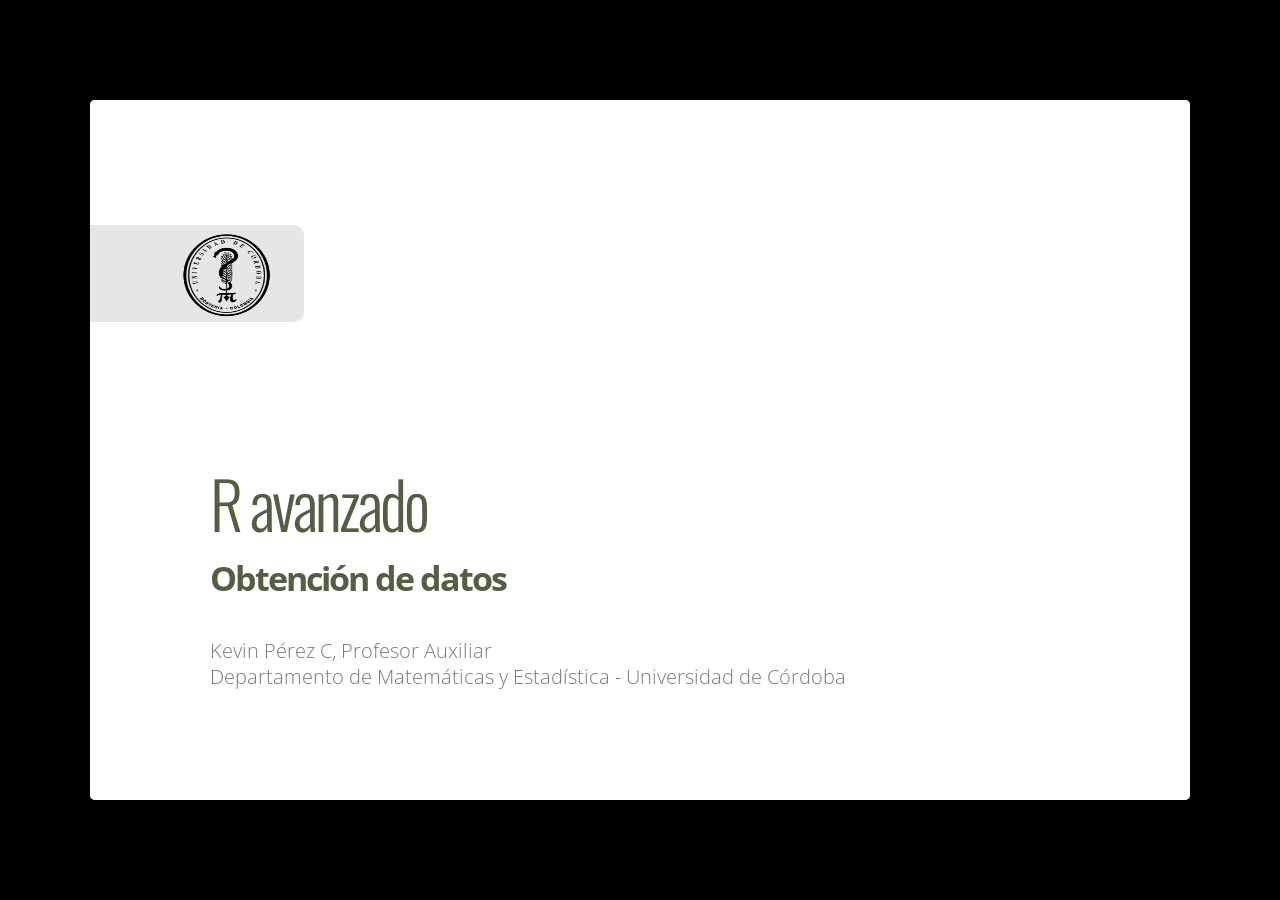
==== commit c3765fb3: "Se añade la obtención de datos" ====
--- a/capI/index.html
+++ b/capI/index.html
@@ -39,7 +39,7 @@
   </aside>
   <hgroup class="auto-fadein">
     <h1>R avanzado</h1>
-    <h2>Capítulo I</h2>
+    <h2>Obtención de datos</h2>
     <p>Kevin Pérez C, Profesor Auxiliar<br/>Departamento de Matemáticas y Estadística - Universidad de Córdoba</p>
   </hgroup>
   <article></article>  
@@ -49,26 +49,1303 @@
     <!-- SLIDES -->
     <slide class="" id="slide-1" style="background:;">
   <hgroup>
-    <h2>Manejo de directorio de trabajo</h2>
+    <h2>Obtención de datos en <code>R</code></h2>
+  </hgroup>
+  <article data-timings="">
+    <p>La obtención de datos en R, consiste en la tarea de llevar al espacio de trabajo, datos desde cualquier fuente de información. Las fuentes mas comunes son:</p>
+
+<ul>
+<li>Archivos planos, .txt, .csv, etc.</li>
+<li>Archivos de Excel .xlsx</li>
+<li>Otros software estadístico, SAS, SPSS Modeler, Stata.</li>
+<li>Bases de datos, MySQL, Mongo, SQL Server, Postgre SQL</li>
+<li>Datos de la web y redes sociales </li>
+</ul>
+
+  </article>
+  <!-- Presenter Notes -->
+</slide>
+
+<slide class="" id="slide-2" style="background:;">
+  <hgroup>
+    <h2>Leyendo Datos</h2>
+  </hgroup>
+  <article data-timings="">
+    <p>Existen una serie de funciones principales para la lectura de datos en R.</p>
+
+<ul>
+<li><code>read.table</code>, <code>read.csv</code>, para leer datos tabulares </li>
+<li><code>readLines</code>, para leer lineas de un archivo de texto</li>
+<li><code>source</code>, para leer en los archivos de código R (<code>inverse</code> de <code>dump</code>) </li>
+<li><code>dget</code>, para leer en los archivos de código R (<code>inverse</code> de <code>dput</code>)</li>
+<li><code>load</code>, para la lectura en espacios de trabajo guardados</li>
+<li><code>unserialize</code>, para la lectura de los objetos individuales de R en forma binaria</li>
+</ul>
+
+  </article>
+  <!-- Presenter Notes -->
+</slide>
+
+<slide class="" id="slide-3" style="background:;">
+  <hgroup>
+    <h2>Lectura de archivos de datos con <code>read.table</code></h2>
+  </hgroup>
+  <article data-timings="">
+    <p>La función <code>read.table</code> es una de las funciones más utilizadas para la lectura de datos. Cuenta con unos argumentos importantes:</p>
+
+<ul>
+<li><code>file</code>, el nombre de un archivo, o una conexión</li>
+<li><code>header</code>, lógico indicando si el archivo tiene una línea de cabecera</li>
+<li><code>sep</code>, una cadena que indica cómo se separan las columnas</li>
+<li><code>colClasses</code>, un vector de caracteres que indica la clase de cada columna en el conjunto de datos </li>
+<li><code>nrows</code>, el número de filas en el conjunto de datos</li>
+<li><code>comment.char</code>, una cadena de caracteres que indica el carácter de comentario</li>
+<li><code>skip</code>, El número de líneas a saltar desde el principio</li>
+<li><code>stringsAsFactors</code>, deben codificarse variables de carácter como factores?</li>
+</ul>
+
+  </article>
+  <!-- Presenter Notes -->
+</slide>
+
+<slide class="" id="slide-4" style="background:;">
+  <hgroup>
+    <h2><code>read.table</code></h2>
+  </hgroup>
+  <article data-timings="">
+    <p>Para los conjuntos de datos pequeños o de tamaño moderado, por lo general puede llamar <code>read.table</code> sin especificar cualquier otro argumento</p>
+
+<pre><code class="r">data &lt;- read.table(&quot;foo.txt&quot;)
+</code></pre>
+
+<p>R automáticamente</p>
+
+<ul>
+<li>salta las líneas que comienzan con un <code>#</code></li>
+<li>averigua cuántas filas existen (y cuánta memoria tiene que ser asignada)- averigua qué tipo de variable es la ubicada en cada columna de la tabla</li>
+</ul>
+
+<p>Decirle directamente a R todas estas cosas hace a  R funcionar más rápido y más eficientemente.</p>
+
+<ul>
+<li><code>read.csv</code> es idéntica a read.table excepto que el separador predeterminado es una coma.</li>
+</ul>
+
+  </article>
+  <!-- Presenter Notes -->
+</slide>
+
+<slide class="" id="slide-5" style="background:;">
+  <hgroup>
+    <h2><code>read.csv</code></h2>
+  </hgroup>
+  <article data-timings="">
+    <pre><code class="r"># Lista los archivos en tu directorio
+dir()
+</code></pre>
+
+<pre><code>## [1] &quot;assets&quot;     &quot;data&quot;       &quot;index.html&quot; &quot;index.md&quot;   &quot;index.Rmd&quot; 
+## [6] &quot;libraries&quot;
+</code></pre>
+
+<pre><code class="r"># Importa swimming_pools.csv: pools
+pools &lt;- read.csv(&quot;data/swimming_pools.csv&quot;)
+</code></pre>
+
+  </article>
+  <!-- Presenter Notes -->
+</slide>
+
+<slide class="" id="slide-6" style="background:;">
+  <hgroup>
+    <h2><code>read.csv</code></h2>
+  </hgroup>
+  <article data-timings="">
+    <pre><code class="r"># Lista los archivos en tu directorio
+dir()
+</code></pre>
+
+<pre><code>## [1] &quot;assets&quot;     &quot;data&quot;       &quot;index.html&quot; &quot;index.md&quot;   &quot;index.Rmd&quot; 
+## [6] &quot;libraries&quot;
+</code></pre>
+
+<pre><code class="r"># Imprime la estructura de pools 
+str(pools)
+</code></pre>
+
+<pre><code>## &#39;data.frame&#39;:    20 obs. of  4 variables:
+##  $ Name     : Factor w/ 20 levels &quot;Acacia Ridge Leisure Centre&quot;,..: 1 2 3 4 5 6 19 7 8 9 ...
+##  $ Address  : Factor w/ 20 levels &quot;100 Edmonstone Street, South Brisbane&quot;,..: 4 20 18 10 8 11 5 15 12 17 ...
+##  $ Latitude : num  -27.6 -27.6 -27.6 -27.5 -27.4 ...
+##  $ Longitude: num  153 153 153 153 153 ...
+</code></pre>
+
+  </article>
+  <!-- Presenter Notes -->
+</slide>
+
+<slide class="" id="slide-7" style="background:;">
+  <hgroup>
+    <h2><code>read.table</code></h2>
+  </hgroup>
+  <article data-timings="">
+    <pre><code class="r"># Importa el archivo hotdogs.txt 
+hotdogs &lt;- read.table(&quot;data/hotdogs.txt&quot;,sep = &quot;\t&quot;, 
+                      col.names = c(&quot;type&quot;, &quot;calories&quot;,&quot;sodium&quot;))
+
+# Llama a head() en hotdogs.txt 
+head(hotdogs)
+</code></pre>
+
+<pre><code>##   type calories sodium
+## 1 Beef      186    495
+## 2 Beef      181    477
+## 3 Beef      176    425
+## 4 Beef      149    322
+## 5 Beef      184    482
+## 6 Beef      190    587
+</code></pre>
+
+  </article>
+  <!-- Presenter Notes -->
+</slide>
+
+<slide class="" id="slide-8" style="background:;">
+  <hgroup>
+    <h2>La lectura en grandes conjuntos de datos con read.table</h2>
+  </hgroup>
+  <article data-timings="">
+    <p>Con conjuntos de datos mucho más grandes, hacer las siguientes cosas le hará la vida más fácil y evitará que R se &#39;ahogue&#39;.</p>
+
+<ul>
+<li>Lea la página de ayuda para read.table, que contiene muchos consejos</li>
+<li>Hacer un cálculo aproximado de la memoria necesaria para almacenar su conjunto de datos. Si el conjunto de datos es mayor que la cantidad de RAM en su equipo, es probable que usted deba parar aquí.</li>
+<li>Establecer <code>comment.char =&quot; &quot;</code> si no hay líneas comentadas en el archivo.</li>
+</ul>
+
+  </article>
+  <!-- Presenter Notes -->
+</slide>
+
+<slide class="" id="slide-9" style="background:;">
+  <hgroup>
+    <h2>Lectura en grandes conjuntos de datos con read.table</h2>
   </hgroup>
   <article data-timings="">
     <ul>
-<li>Un componente básico de trabajar con datos es conocer su directorio de trabajo</li>
-<li>Los dos comandos principales son <code>getwd()</code> y <code>setwd()</code>. </li>
-<li>Tenga en cuenta las rutas relativas vs las absolutas
+<li>Utilice el argumento <code>colClasses</code>. Especificar esta opción en lugar de utilizar el valor por defecto puede hacer que &#39;read.table&#39; corra mucho más rápido, a menudo el doble de rápido. Para utilizar esta opción, usted tiene que saber la clase de cada columna en el marco de datos. Si todas las columnas son &quot;numérico&quot;, por ejemplo, a continuación, puedes configurar <code>colClasses =&quot; numérico &quot;</code>. Una manera rápida de averiguar las clases de cada columna es el siguiente:</li>
+</ul>
+
+<pre><code class="r">initial &lt;- read.table(&quot;datatable.txt&quot;, nrows = 100)
+classes &lt;- sapply(initial, class)
+tabAll &lt;- read.table(&quot;datatable.txt&quot;,
+                     colClasses = classes)
+</code></pre>
 
 <ul>
-<li><strong>Relativa</strong> - <code>setwd(&quot;./data&quot;)</code>, <code>setwd(&quot;../&quot;)</code></li>
-<li><strong>Absoluta</strong> - <code>setwd(&quot;/Users/name/data/&quot;)</code></li>
+<li>Declarar <code>nrows</code>. Esto no hace que R funcione más rápido pero ayuda con el uso de memoria. Una sobreestimación suave está bien. Puede utilizar la herramienta <code>wc</code> de Unix para calcular el número de líneas en un archivo.</li>
+</ul>
+
+  </article>
+  <!-- Presenter Notes -->
+</slide>
+
+<slide class="" id="slide-10" style="background:;">
+  <hgroup>
+    <h2>Conocer tu sistema</h2>
+  </hgroup>
+  <article data-timings="">
+    <p>En general, cuando se utiliza R con grandes conjuntos de datos, es útil saber algunas cosas acerca de su sistema.</p>
+
+<ul>
+<li>¿Cuánta memoria está disponible?</li>
+<li>¿Qué otras aplicaciones están en uso?</li>
+<li>¿Existen otros usuarios registrados en el mismo sistema?</li>
+<li>qué sistema operativo?</li>
+<li>Es el sistema operativo de 32 o 64 bits?</li>
+</ul>
+
+  </article>
+  <!-- Presenter Notes -->
+</slide>
+
+<slide class="" id="slide-11" style="background:;">
+  <hgroup>
+    <h2>Cálculo de requisitos de memoria</h2>
+  </hgroup>
+  <article data-timings="">
+    <p>Suponga que tiene un data frame con 1.500.000 filas y  120 columnas, los cuales son datos numéricos. Usualmente, que cantidad de memoria se requiere para almacenar este data frame?</p>
+
+<p>1,500,000 × 120 × 8 bytes/numeric </p>
+
+<p>= 1440000000 bytes</p>
+
+<p>= 1440000000 / \(2^{20}\) bytes/MB  </p>
+
+<p>= 1,373.29 MB</p>
+
+<p>= 1.34 GB                     </p>
+
+  </article>
+  <!-- Presenter Notes -->
+</slide>
+
+<slide class="" id="slide-12" style="background:;">
+  <hgroup>
+    <h2>Importando datos desde <code>Excel</code></h2>
+  </hgroup>
+  <article data-timings="">
+    <ul>
+<li><p>Como sabemos <code>Excel</code> es una de las herramientas de análisis de datos más comunes del mercado </p></li>
+<li><p>Muchos paquetes en <code>R</code> interactuan con datos de <code>Excel</code></p></li>
+<li><p><code>readxl</code> - <em>Hadley Wickhan</em></p></li>
+<li><p><code>XLConnect</code> - <em>Mirai Solutions GmbH</em></p></li>
+<li><p><code>gdata</code> - <em>Gregory R. Warnes, et All</em></p></li>
+</ul>
+
+  </article>
+  <!-- Presenter Notes -->
+</slide>
+
+<slide class="" id="slide-13" style="background:;">
+  <hgroup>
+    <h2>Importando datos desde <code>Excel</code></h2>
+  </hgroup>
+  <article data-timings="">
+    <p>Antes de importar el documento, es importante encontrar que hojas se encuentran disponibles.</p>
+
+<pre><code class="r"># Carga el paquete 
+suppressMessages(suppressWarnings(library(readxl)))
+suppressMessages(suppressWarnings(library(dplyr)))
+# Encuentra los nombre de las hojas 
+sheets &lt;- excel_sheets(&quot;data/latitude.xlsx&quot;)
+# Imprime las hojas
+sheets
+</code></pre>
+
+<pre><code>## [1] &quot;1700&quot; &quot;1900&quot;
+</code></pre>
+
+<pre><code class="r">class(sheets)
+</code></pre>
+
+<pre><code>## [1] &quot;character&quot;
+</code></pre>
+
+  </article>
+  <!-- Presenter Notes -->
+</slide>
+
+<slide class="" id="slide-14" style="background:;">
+  <hgroup>
+    <h2>Importando datos desde <code>Excel</code></h2>
+  </hgroup>
+  <article data-timings="">
+    <p>Ahora que ya sabe los nombres es posible empezar a importar los datos de Excel</p>
+
+<pre><code class="r">latitude_1 &lt;- read_excel(&quot;data/latitude.xlsx&quot;, sheet = 1)
+
+latitude_2 &lt;- read_excel(&quot;data/latitude.xlsx&quot;, sheet = &quot;1900&quot;)
+
+lat_list &lt;- list(latitude_1, latitude_2)
+
+glimpse(lat_list)
+</code></pre>
+
+<pre><code>## List of 2
+##  $ :Classes &#39;tbl_df&#39;, &#39;tbl&#39; and &#39;data.frame&#39;:    246 obs. of  2 variables:
+##   ..$ country      : chr [1:246] &quot;Afghanistan&quot; &quot;Akrotiri and Dhekelia&quot; &quot;Albania&quot; &quot;Algeria&quot; ...
+##   ..$ latitude_1700: num [1:246] 34.6 34.6 41.3 36.7 -14.3 ...
+##  $ :Classes &#39;tbl_df&#39;, &#39;tbl&#39; and &#39;data.frame&#39;:    246 obs. of  2 variables:
+##   ..$ country      : chr [1:246] &quot;Afghanistan&quot; &quot;Akrotiri and Dhekelia&quot; &quot;Albania&quot; &quot;Algeria&quot; ...
+##   ..$ latitude_1900: num [1:246] 34.6 34.6 41.3 36.7 -14.3 ...
+</code></pre>
+
+  </article>
+  <!-- Presenter Notes -->
+</slide>
+
+<slide class="" id="slide-15" style="background:;">
+  <hgroup>
+    <h2>Importando datos desde <code>Excel</code></h2>
+  </hgroup>
+  <article data-timings="">
+    <p>Una forma mas sencilla de hacerlo es utilizando funciones vectorizadas en el proceso </p>
+
+<pre><code class="r">lat_list &lt;- lapply(excel_sheets(&quot;data/latitude.xlsx&quot;), read_excel,
+                  path = &quot;data/latitude.xlsx&quot;)
+
+glimpse(lat_list)
+</code></pre>
+
+<pre><code>## List of 2
+##  $ :Classes &#39;tbl_df&#39;, &#39;tbl&#39; and &#39;data.frame&#39;:    246 obs. of  2 variables:
+##   ..$ country      : chr [1:246] &quot;Afghanistan&quot; &quot;Akrotiri and Dhekelia&quot; &quot;Albania&quot; &quot;Algeria&quot; ...
+##   ..$ latitude_1700: num [1:246] 34.6 34.6 41.3 36.7 -14.3 ...
+##  $ :Classes &#39;tbl_df&#39;, &#39;tbl&#39; and &#39;data.frame&#39;:    246 obs. of  2 variables:
+##   ..$ country      : chr [1:246] &quot;Afghanistan&quot; &quot;Akrotiri and Dhekelia&quot; &quot;Albania&quot; &quot;Algeria&quot; ...
+##   ..$ latitude_1900: num [1:246] 34.6 34.6 41.3 36.7 -14.3 ...
+</code></pre>
+
+  </article>
+  <!-- Presenter Notes -->
+</slide>
+
+<slide class="" id="slide-16" style="background:;">
+  <hgroup>
+    <h2>Importando datos desde <code>Excel</code></h2>
+  </hgroup>
+  <article data-timings="">
+    <p>Existen una serie de argumentos en la función <code>read_excel()</code> que ayudan a facilitar la carga de los datos.</p>
+
+<pre><code class="r">latitude_3 &lt;- read_excel(&quot;data/latitude_nonames.xlsx&quot;, sheet = 1, 
+                       col_names = FALSE)
+latitude_4 &lt;- read_excel(&quot;data/latitude_nonames.xlsx&quot;, sheet = 2, 
+                         col_names = c(&quot;country&quot;,&quot;latitude&quot;)) 
+summary(latitude_3)
+</code></pre>
+
+<pre><code>##      X__1                X__2        
+##  Length:246         Min.   :-51.750  
+##  Class :character   1st Qu.:  2.557  
+##  Mode  :character   Median : 16.755  
+##                     Mean   : 18.026  
+##                     3rd Qu.: 39.051  
+##                     Max.   : 78.000  
+##                     NA&#39;s   :4
+</code></pre>
+
+  </article>
+  <!-- Presenter Notes -->
+</slide>
+
+<slide class="" id="slide-17" style="background:;">
+  <hgroup>
+    <h2>Importando datos desde <code>Excel</code></h2>
+  </hgroup>
+  <article data-timings="">
+    <pre><code class="r">latitude_3 &lt;- read_excel(&quot;data/latitude_nonames.xlsx&quot;, sheet = 1, 
+                       col_names = FALSE)
+
+latitude_4 &lt;- read_excel(&quot;data/latitude_nonames.xlsx&quot;, sheet = 2, 
+                         col_names = c(&quot;country&quot;, &quot;latitude&quot;)) 
+
+summary(latitude_4)
+</code></pre>
+
+<pre><code>##    country             latitude      
+##  Length:246         Min.   :-51.750  
+##  Class :character   1st Qu.:  2.557  
+##  Mode  :character   Median : 16.755  
+##                     Mean   : 18.026  
+##                     3rd Qu.: 39.051  
+##                     Max.   : 78.000  
+##                     NA&#39;s   :4
+</code></pre>
+
+  </article>
+  <!-- Presenter Notes -->
+</slide>
+
+<slide class="" id="slide-18" style="background:;">
+  <hgroup>
+    <h2>Importando datos desde <code>Excel</code></h2>
+  </hgroup>
+  <article data-timings="">
+    <p>Se pueden especificar los nombres de columnas para especificar la carga de los datos.</p>
+
+<pre><code class="r">cols &lt;- c(&quot;country&quot;, paste0(&quot;year_&quot;, 1960:1966))
+
+pop_b &lt;- read_excel(&quot;data/urbanpop_nonames.xlsx&quot;, sheet = 1, col_names = cols)
+
+summary(pop_b)
+</code></pre>
+
+<pre><code>##    country            year_1960           year_1961        
+##  Length:209         Min.   :     3378   Min.   :     1028  
+##  Class :character   1st Qu.:    88978   1st Qu.:    70644  
+##  Mode  :character   Median :   580675   Median :   570159  
+##                     Mean   :  4988124   Mean   :  4991613  
+##                     3rd Qu.:  3077228   3rd Qu.:  2807280  
+##                     Max.   :126469700   Max.   :129268133  
+##                     NA&#39;s   :11                             
+##    year_1962           year_1963           year_1964        
+##  Min.   :     1090   Min.   :     1154   Min.   :     1218  
+##  1st Qu.:    74974   1st Qu.:    81870   1st Qu.:    84953  
+##  Median :   593968   Median :   619331   Median :   645262  
+##  Mean   :  5141592   Mean   :  5303711   Mean   :  5468966  
+##  3rd Qu.:  2948396   3rd Qu.:  3148941   3rd Qu.:  3296444  
+##  Max.   :131974143   Max.   :134599886   Max.   :137205240  
+##                                                             
+##    year_1965           year_1966        
+##  Min.   :     1281   Min.   :     1349  
+##  1st Qu.:    88633   1st Qu.:    93638  
+##  Median :   679109   Median :   735139  
+##  Mean   :  5637394   Mean   :  5790281  
+##  3rd Qu.:  3317422   3rd Qu.:  3418036  
+##  Max.   :139663053   Max.   :141962708  
+## 
+</code></pre>
+
+  </article>
+  <!-- Presenter Notes -->
+</slide>
+
+<slide class="" id="slide-19" style="background:;">
+  <hgroup>
+    <h2>Importando datos desde <code>Excel</code></h2>
+  </hgroup>
+  <article data-timings="">
+    <p>Otro argumento que puede ser de bastante utilidad cuando se trata de leer archivos <code>Excel</code> es <code>skip</code>, con él se puede especificar el número de filas que se quieren omitir en la carga.</p>
+
+<pre><code class="r">urbanpop_sel &lt;- read_excel(&quot;data/urbanpop.xlsx&quot;, sheet = 2, 
+                           col_names = FALSE, skip = 21)
+
+head(urbanpop_sel, 1)[1,]
+</code></pre>
+
+<pre><code>## # A tibble: 1 x 9
+##    X__1     X__2     X__3     X__4     X__5     X__6     X__7     X__8
+##   &lt;chr&gt;    &lt;dbl&gt;    &lt;dbl&gt;    &lt;dbl&gt;    &lt;dbl&gt;    &lt;dbl&gt;    &lt;dbl&gt;    &lt;dbl&gt;
+## 1 Benin 382022.1 411859.5 443013.1 475611.4 515819.5 557937.6 602093.2
+## # ... with 1 more variables: X__9 &lt;dbl&gt;
+</code></pre>
+
+  </article>
+  <!-- Presenter Notes -->
+</slide>
+
+<slide class="" id="slide-20" style="background:;">
+  <hgroup>
+    <h2>Importando datos desde <code>Excel</code></h2>
+  </hgroup>
+  <article data-timings="">
+    <p>Con el paquete <code>gadata()</code> se pueden leer archivos <code>.xls</code> de forma similar a la paquete <code>readxl</code>.</p>
+
+<pre><code class="r">suppressMessages(suppressWarnings(library(gdata)))
+
+urban_pop &lt;- read.xls(&quot;data/urbanpop.xls&quot;, sheet = &quot;1967-1974&quot;)
+
+head(urban_pop, 3)
+</code></pre>
+
+<pre><code>##       country     X1967     X1968     X1969     X1970     X1971     X1972
+## 1 Afghanistan 1119067.2 1182159.1 1248900.8 1319848.8 1409001.1 1502401.8
+## 2     Albania  621179.8  639964.5  658853.1  677839.1  698932.2  720206.6
+## 3     Algeria 4826104.2 5017298.6 5219331.9 5429743.1 5619041.5 5815734.5
+##     X1973     X1974
+## 1 1598835 1696444.8
+## 2  741681  763385.5
+## 3 6020647 6235114.4
+</code></pre>
+
+  </article>
+  <!-- Presenter Notes -->
+</slide>
+
+<slide class="" id="slide-21" style="background:;">
+  <hgroup>
+    <h2>Importando datos desde <code>Excel</code></h2>
+  </hgroup>
+  <article data-timings="">
+    <p>Las funciones de este paquete se asemeja a la carga de la función <code>read.table()</code>.</p>
+
+<pre><code class="r">columns &lt;- c(&quot;country&quot;, paste0(&quot;year_&quot;, 1967:1974))
+urban_pop &lt;- read.xls(&quot;data/urbanpop.xls&quot;, sheet = 2,
+                      skip = 50, header = FALSE, stringsAsFactors = FALSE,
+                      col.names = columns)
+head(urban_pop, 3)
+</code></pre>
+
+<pre><code>##          country year_1967 year_1968 year_1969 year_1970 year_1971
+## 1         Cyprus  231929.7  237831.4  243983.3  250164.5  261213.2
+## 2 Czech Republic 6204409.9 6266304.5 6326369.0 6348794.9 6437055.2
+## 3        Denmark 3777552.6 3826785.1 3874314.0 3930043.0 3981360.1
+##   year_1972 year_1973 year_1974
+## 1    272408  283774.9  295379.8
+## 2   6572632 6718465.5 6873458.2
+## 3   4028248 4076867.3 4120201.4
+</code></pre>
+
+  </article>
+  <!-- Presenter Notes -->
+</slide>
+
+<slide class="" id="slide-22" style="background:;">
+  <hgroup>
+    <h2>Importando datos desde <code>Excel</code></h2>
+  </hgroup>
+  <article data-timings="">
+    <p>Cuando se trata de trabajar con <code>XLconnect</code>, el primer paso es cargar el libro de trabajo </p>
+
+<pre><code class="r">suppressMessages(suppressWarnings(library(&quot;XLConnect&quot;)))
+
+my_book &lt;- loadWorkbook(&quot;data/urbanpop.xlsx&quot;)
+
+class(my_book)
+</code></pre>
+
+<pre><code>## [1] &quot;workbook&quot;
+## attr(,&quot;package&quot;)
+## [1] &quot;XLConnect&quot;
+</code></pre>
+
+  </article>
+  <!-- Presenter Notes -->
+</slide>
+
+<slide class="" id="slide-23" style="background:;">
+  <hgroup>
+    <h2>Importando datos desde <code>Excel</code></h2>
+  </hgroup>
+  <article data-timings="">
+    <p><code>XLconnect</code> permite listar las hojas del documento e importarlas directamente al espacio de trabajo</p>
+
+<pre><code class="r">my_book &lt;- loadWorkbook(&quot;data/urbanpop.xlsx&quot;)
+
+getSheets(my_book)
+</code></pre>
+
+<pre><code>## [1] &quot;1960-1966&quot; &quot;1967-1974&quot; &quot;1975-2011&quot;
+</code></pre>
+
+<pre><code class="r">readWorksheet(my_book, &quot;1967-1974&quot;)
+</code></pre>
+
+<pre><code>##                            country        X1967        X1968        X1969
+## 1                      Afghanistan 1.119067e+06 1.182159e+06 1.248901e+06
+## 2                          Albania 6.211798e+05 6.399645e+05 6.588531e+05
+## 3                          Algeria 4.826104e+06 5.017299e+06 5.219332e+06
+## 4                   American Samoa 1.734866e+04 1.799551e+04 1.861868e+04
+## 5                          Andorra 1.543962e+04 1.672699e+04 1.808832e+04
+## 6                           Angola 7.574963e+05 7.984593e+05 8.412620e+05
+## 7              Antigua and Barbuda 2.208625e+04 2.214939e+04 2.218292e+04
+## 8                        Argentina 1.775328e+07 1.812410e+07 1.851046e+07
+## 9                          Armenia 1.337032e+06 1.392892e+06 1.449641e+06
+## 10                           Aruba 2.941472e+04 2.957609e+04 2.973787e+04
+## 11                       Australia 9.934404e+06 1.015397e+07 1.041239e+07
+## 12                         Austria 4.803149e+06 4.831817e+06 4.852208e+06
+## 13                      Azerbaijan 2.446990e+06 2.495725e+06 2.542062e+06
+## 14                         Bahamas 9.868390e+04 1.036697e+05 1.084730e+05
+## 15                         Bahrain 1.619616e+05 1.663785e+05 1.714590e+05
+## 16                      Bangladesh 4.173453e+06 4.484842e+06 4.790505e+06
+## 17                        Barbados 8.819371e+04 8.858041e+04 8.902489e+04
+## 18                         Belarus 3.556448e+06 3.696854e+06 3.838003e+06
+## 19                         Belgium 8.950504e+06 8.999366e+06 9.038506e+06
+## 20                          Belize 5.879024e+04 5.971173e+04 6.049220e+04
+## 21                           Benin 3.820221e+05 4.118595e+05 4.430131e+05
+## 22                         Bermuda 5.200000e+04 5.300000e+04 5.400000e+04
+## 23                          Bhutan 1.437897e+04 1.561689e+04 1.694642e+04
+## 24                         Bolivia 1.527065e+06 1.575177e+06 1.625173e+06
+## 25          Bosnia and Herzegovina 8.516924e+05 8.902697e+05 9.294496e+05
+## 26                        Botswana 3.431976e+04 4.057616e+04 4.722223e+04
+## 27                          Brazil 4.719352e+07 4.931688e+07 5.148910e+07
+## 28                          Brunei 6.128905e+04 6.622218e+04 7.150276e+04
+## 29                        Bulgaria 4.019906e+06 4.158186e+06 4.300669e+06
+## 30                    Burkina Faso 2.968238e+05 3.086611e+05 3.209607e+05
+## 31                         Burundi 7.616560e+04 7.881625e+04 8.135573e+04
+## 32                        Cambodia 8.357562e+05 9.263155e+05 1.017799e+06
+## 33                        Cameroon 1.157892e+06 1.231243e+06 1.308158e+06
+## 34                          Canada 1.510423e+07 1.546449e+07 1.579236e+07
+## 35                      Cape Verde 4.724476e+04 4.923400e+04 5.135658e+04
+## 36                  Cayman Islands 8.875000e+03 9.002000e+03 9.216000e+03
+## 37        Central African Republic 4.303721e+05 4.529338e+05 4.761054e+05
+## 38                            Chad 3.315042e+05 3.605791e+05 3.909776e+05
+## 39                 Channel Islands 4.329456e+04 4.344349e+04 4.358417e+04
+## 40                           Chile 6.606825e+06 6.805959e+06 7.005123e+06
+## 41                           China 1.343974e+08 1.368900e+08 1.396005e+08
+## 42                        Colombia 1.033119e+07 1.078053e+07 1.123560e+07
+## 43                         Comoros 3.978906e+04 4.183902e+04 4.396565e+04
+## 44                Congo, Dem. Rep. 5.161472e+06 5.475208e+06 5.802069e+06
+## 45                     Congo, Rep. 4.506698e+05 4.733352e+05 4.972107e+05
+## 46                      Costa Rica 6.217858e+05 6.499164e+05 6.782539e+05
+## 47                   Cote d&#39;Ivoire 1.243350e+06 1.330719e+06 1.424438e+06
+## 48                         Croatia 1.608233e+06 1.663051e+06 1.717607e+06
+## 49                            Cuba 4.927341e+06 5.032014e+06 5.137260e+06
+## 50                          Cyprus 2.319297e+05 2.378314e+05 2.439833e+05
+## 51                  Czech Republic 6.204410e+06 6.266305e+06 6.326369e+06
+## 52                         Denmark 3.777553e+06 3.826785e+06 3.874314e+06
+## 53                        Djibouti 7.778804e+04 8.469435e+04 9.204577e+04
+## 54                        Dominica 2.755036e+04 2.952732e+04 3.147562e+04
+## 55              Dominican Republic 1.535485e+06 1.625456e+06 1.718315e+06
+## 56                         Ecuador 2.059355e+06 2.151395e+06 2.246891e+06
+## 57                           Egypt 1.379817e+07 1.424834e+07 1.470386e+07
+## 58                     El Salvador 1.345529e+06 1.387218e+06 1.429379e+06
+## 59               Equatorial Guinea 7.536450e+04 7.729503e+04 7.844574e+04
+## 60                         Eritrea 2.025150e+05 2.121646e+05 2.221863e+05
+## 61                         Estonia 8.283882e+05 8.472205e+05 8.662579e+05
+## 62                        Ethiopia 2.139904e+06 2.249670e+06 2.365149e+06
+## 63                  Faeroe Islands 9.878976e+03 1.017780e+04 1.047732e+04
+## 64                            Fiji 1.632216e+05 1.690663e+05 1.749364e+05
+## 65                         Finland 2.822234e+06 2.872371e+06 2.908120e+06
+## 66                          France 3.486791e+07 3.554830e+07 3.622608e+07
+## 67                French Polynesia 5.087720e+04 5.421077e+04 5.768190e+04
+## 68                           Gabon 1.380242e+05 1.478459e+05 1.582525e+05
+## 69                          Gambia 7.036836e+04 7.628527e+04 8.261546e+04
+## 70                         Georgia 1.863610e+06 1.900576e+06 1.938616e+06
+## 71                         Germany 5.546852e+07 5.576506e+07 5.625874e+07
+## 72                           Ghana 2.219604e+06 2.311442e+06 2.408851e+06
+## 73                          Greece 4.300274e+06 4.415310e+06 4.518763e+06
+## 74                       Greenland 2.879686e+04 3.040882e+04 3.206093e+04
+## 75                         Grenada 3.004680e+04 3.019593e+04 3.031077e+04
+## 76                            Guam 4.629560e+04 4.844571e+04 5.065242e+04
+## 77                       Guatemala 1.739459e+06 1.802725e+06 1.868309e+06
+## 78                          Guinea 5.618868e+05 5.962425e+05 6.304226e+05
+## 79                   Guinea-Bissau 8.719596e+04 8.804516e+04 8.932212e+04
+## 80                          Guyana 1.979563e+05 2.033071e+05 2.081042e+05
+## 81                           Haiti 8.205857e+05 8.567168e+05 8.934834e+05
+## 82                        Honduras 6.700552e+05 7.041621e+05 7.396318e+05
+## 83                Hong Kong, China 3.236781e+06 3.316190e+06 3.379661e+06
+## 84                         Hungary 6.013289e+06 6.079237e+06 6.147720e+06
+## 85                         Iceland 1.661399e+05 1.693063e+05 1.717736e+05
+## 86                           India 9.936339e+07 1.025948e+08 1.059532e+08
+## 87                       Indonesia 1.786885e+07 1.862152e+07 1.940053e+07
+## 88                            Iran 1.024223e+07 1.074839e+07 1.127204e+07
+## 89                            Iraq 4.785700e+06 5.053788e+06 5.335012e+06
+## 90                         Ireland 1.448735e+06 1.472843e+06 1.499153e+06
+## 91                     Isle of Man 2.974060e+04 3.041582e+04 3.107182e+04
+## 92                          Israel 2.257543e+06 2.323491e+06 2.403561e+06
+## 93                           Italy 3.322924e+07 3.369844e+07 3.414982e+07
+## 94                         Jamaica 7.040407e+05 7.257254e+05 7.482876e+05
+## 95                           Japan 6.997406e+07 7.101819e+07 7.332929e+07
+## 96                          Jordan 7.024333e+05 7.513107e+05 7.991228e+05
+## 97                      Kazakhstan 6.018757e+06 6.209379e+06 6.396692e+06
+## 98                           Kenya 9.424282e+05 1.010199e+06 1.082085e+06
+## 99                        Kiribati 9.944575e+03 1.054187e+04 1.115324e+04
+## 100                    North Korea 6.359134e+06 6.797010e+06 7.252939e+06
+## 101                    South Korea 1.067144e+07 1.142358e+07 1.219746e+07
+## 102                         Kuwait 4.812897e+05 5.332849e+05 5.878232e+05
+## 103                Kyrgyz Republic 9.987404e+05 1.037698e+06 1.075216e+06
+## 104                            Lao 2.214381e+05 2.333150e+05 2.458144e+05
+## 105                         Latvia 1.343553e+06 1.374667e+06 1.404423e+06
+## 106                        Lebanon 1.253621e+06 1.320402e+06 1.390579e+06
+## 107                        Lesotho 7.042371e+04 7.636722e+04 8.253367e+04
+## 108                        Liberia 3.145211e+05 3.336211e+05 3.536543e+05
+## 109                          Libya 7.048490e+05 7.933851e+05 8.884915e+05
+## 110                  Liechtenstein 3.771201e+03 3.835222e+03 3.893073e+03
+## 111                      Lithuania 1.415402e+06 1.462854e+06 1.508107e+06
+## 112                     Luxembourg 2.442931e+05 2.465394e+05 2.493815e+05
+## 113                   Macao, China 2.193452e+05 2.292781e+05 2.376078e+05
+## 114                 Macedonia, FYR 6.524718e+05 6.802103e+05 7.086757e+05
+## 115                     Madagascar 7.919615e+05 8.337642e+05 8.775250e+05
+## 116                         Malawi 2.242118e+05 2.398927e+05 2.565303e+05
+## 117                       Malaysia 3.168042e+06 3.324289e+06 3.484442e+06
+## 118                       Maldives 1.252289e+04 1.289746e+04 1.330701e+04
+## 119                           Mali 7.656009e+05 7.972307e+05 8.302079e+05
+## 120                          Malta 2.796928e+05 2.763384e+05 2.730307e+05
+## 121               Marshall Islands 8.640897e+03 9.323270e+03 1.007123e+04
+## 122                     Mauritania 1.236419e+05 1.367608e+05 1.505604e+05
+## 123                      Mauritius 3.058232e+05 3.195152e+05 3.332923e+05
+## 124                         Mexico 2.691017e+07 2.808642e+07 2.931700e+07
+## 125          Micronesia, Fed. Sts. 1.354285e+04 1.419170e+04 1.477304e+04
+## 126                        Moldova 8.569232e+05 8.959091e+05 9.356514e+05
+## 127                         Monaco 2.304600e+04 2.323400e+04 2.344800e+04
+## 128                       Mongolia 5.089148e+05 5.307544e+05 5.535133e+05
+## 129                     Montenegro 1.244879e+05 1.292181e+05 1.340713e+05
+## 130                        Morocco 4.639516e+06 4.848380e+06 5.061952e+06
+## 131                     Mozambique 4.491451e+05 4.803006e+05 5.127060e+05
+## 132                        Myanmar 5.297725e+06 5.512884e+06 5.737830e+06
+## 133                        Namibia 1.504638e+05 1.578102e+05 1.656184e+05
+## 134                          Nepal 4.268625e+05 4.411255e+05 4.559937e+05
+## 135                    Netherlands 7.699643e+06 7.803192e+06 7.917513e+06
+## 136                  New Caledonia 4.587712e+04 4.868702e+04 5.183153e+04
+## 137                    New Zealand 2.173205e+06 2.204526e+06 2.236624e+06
+## 138                      Nicaragua 9.730101e+05 1.022348e+06 1.073928e+06
+## 139                          Niger 3.039535e+05 3.295439e+05 3.563980e+05
+## 140                        Nigeria 1.131884e+07 1.186224e+07 1.242960e+07
+## 141       Northern Mariana Islands 7.518953e+03 8.073316e+03 8.655527e+03
+## 142                         Norway 2.297185e+06 2.376327e+06 2.456007e+06
+## 143                           Oman 1.682955e+05 1.833677e+05 1.995581e+05
+## 144                       Pakistan 1.316562e+07 1.366756e+07 1.419101e+07
+## 145                          Palau 6.521346e+03 6.627161e+03 6.736073e+03
+## 146                         Panama 6.330562e+05 6.609825e+05 6.897512e+05
+## 147               Papua New Guinea 1.626460e+05 1.865556e+05 2.117910e+05
+## 148                       Paraguay 8.397317e+05 8.662660e+05 8.931292e+05
+## 149                           Peru 6.560955e+06 6.884271e+06 7.220337e+06
+## 150                    Philippines 1.045064e+07 1.085199e+07 1.126489e+07
+## 151                         Poland 1.628965e+07 1.657536e+07 1.683567e+07
+## 152                       Portugal 3.340476e+06 3.360472e+06 3.364395e+06
+## 153                    Puerto Rico 1.435077e+06 1.480203e+06 1.529021e+06
+## 154                          Qatar 7.500451e+04 8.116982e+04 8.804065e+04
+## 155                        Romania 7.568698e+06 7.775433e+06 7.962558e+06
+## 156                         Russia 7.677947e+07 7.832602e+07 7.988771e+07
+## 157                         Rwanda 1.005126e+05 1.065866e+05 1.129610e+05
+## 158            St. Kitts and Nevis 1.516557e+04 1.522598e+04 1.528050e+04
+## 159                      St. Lucia 2.232508e+04 2.291663e+04 2.351565e+04
+## 160 St. Vincent and the Grenadines 2.564178e+04 2.633043e+04 2.703429e+04
+## 161                          Samoa 2.636036e+04 2.727841e+04 2.815593e+04
+## 162                     San Marino 1.030941e+04 1.071427e+04 1.109522e+04
+## 163          Sao Tome and Principe 1.684635e+04 1.841719e+04 2.006490e+04
+## 164                   Saudi Arabia 2.195007e+06 2.382635e+06 2.586258e+06
+## 165                        Senegal 1.035987e+06 1.096955e+06 1.161241e+06
+## 166                         Serbia 2.505613e+06 2.595006e+06 2.683242e+06
+## 167                     Seychelles 1.771880e+04 1.876104e+04 1.983538e+04
+## 168                   Sierra Leone 5.281695e+05 5.535685e+05 5.797787e+05
+## 169                      Singapore 1.978000e+06 2.012000e+06 2.043000e+06
+## 170                Slovak Republic 1.719618e+06 1.768967e+06 1.818929e+06
+## 171                       Slovenia 5.795047e+05 6.000206e+05 6.187531e+05
+## 172                Solomon Islands 1.151482e+04 1.237527e+04 1.329659e+04
+## 173                        Somalia 7.047038e+05 7.433007e+05 7.810217e+05
+## 174                   South Africa 9.830232e+06 1.006591e+07 1.030848e+07
+## 175                          Spain 2.064974e+07 2.123678e+07 2.176544e+07
+## 176                      Sri Lanka 2.151152e+06 2.249555e+06 2.344592e+06
+## 177                          Sudan 1.466502e+06 1.571927e+06 1.683562e+06
+## 178                       Suriname 1.638993e+05 1.673102e+05 1.698198e+05
+## 179                      Swaziland 3.199762e+04 3.554773e+04 3.929612e+04
+## 180                         Sweden 6.187907e+06 6.285731e+06 6.393453e+06
+## 181                    Switzerland 3.324087e+06 3.404449e+06 3.481651e+06
+## 182                          Syria 2.377889e+06 2.499429e+06 2.626816e+06
+## 183                     Tajikistan 9.611929e+05 1.000669e+06 1.041608e+06
+## 184                       Tanzania 8.384494e+05 9.108258e+05 9.872961e+05
+## 185                       Thailand 6.919690e+06 7.176231e+06 7.440174e+06
+## 186                    Timor-Leste 6.802067e+04 7.108209e+04 7.435281e+04
+## 187                           Togo 3.221940e+05 3.621139e+05 4.040164e+05
+## 188                          Tonga 1.563131e+04 1.614767e+04 1.661674e+04
+## 189            Trinidad and Tobago 1.232921e+05 1.208498e+05 1.181071e+05
+## 190                        Tunisia 1.992479e+06 2.070869e+06 2.149857e+06
+## 191                         Turkey 1.191986e+07 1.244807e+07 1.299329e+07
+## 192                   Turkmenistan 9.517698e+05 9.822601e+05 1.013434e+06
+## 193       Turks and Caicos Islands 2.798837e+03 2.804887e+03 2.829033e+03
+## 194                         Tuvalu 1.415014e+03 1.480186e+03 1.545270e+03
+## 195                         Uganda 5.120829e+05 5.499091e+05 5.891064e+05
+## 196                        Ukraine 2.416635e+07 2.475757e+07 2.534887e+07
+## 197           United Arab Emirates 1.280378e+05 1.390527e+05 1.555970e+05
+## 198                 United Kingdom 4.260294e+07 4.273308e+07 4.283308e+07
+## 199                  United States 1.442017e+08 1.463404e+08 1.484759e+08
+## 200                        Uruguay 2.247503e+06 2.273438e+06 2.295858e+06
+## 201                     Uzbekistan 3.913188e+06 4.067599e+06 4.227790e+06
+## 202                        Vanuatu 9.208354e+03 9.621427e+03 1.005774e+04
+## 203                      Venezuela 6.678933e+06 6.994264e+06 7.324840e+06
+## 204                        Vietnam 6.865532e+06 7.169607e+06 7.487421e+06
+## 205          Virgin Islands (U.S.) 3.342853e+04 3.661847e+04 4.004103e+04
+## 206                          Yemen 6.973814e+05 7.369436e+05 7.769681e+05
+## 207                         Zambia 9.841980e+05 1.069557e+06 1.160044e+06
+## 208                       Zimbabwe 7.416051e+05 7.927728e+05 8.467739e+05
+## 209                    South Sudan 3.157901e+05 3.210970e+05 3.268101e+05
+##            X1970        X1971        X1972        X1973        X1974
+## 1   1.319849e+06 1.409001e+06 1.502402e+06 1.598835e+06 1.696445e+06
+## 2   6.778391e+05 6.989322e+05 7.202066e+05 7.416810e+05 7.633855e+05
+## 3   5.429743e+06 5.619042e+06 5.815734e+06 6.020647e+06 6.235114e+06
+## 4   1.920639e+04 1.975202e+04 2.026267e+04 2.074197e+04 2.119438e+04
+## 5   1.952896e+04 2.092873e+04 2.240584e+04 2.393705e+04 2.548198e+04
+## 6   8.864016e+05 9.550101e+05 1.027397e+06 1.103830e+06 1.184486e+06
+## 7   2.218087e+04 2.256087e+04 2.290776e+04 2.322129e+04 2.350292e+04
+## 8   1.891807e+07 1.932972e+07 1.976308e+07 2.021142e+07 2.066473e+07
+## 9   1.507620e+06 1.564368e+06 1.622104e+06 1.680498e+06 1.739063e+06
+## 10  2.990157e+04 3.008136e+04 3.027976e+04 3.046742e+04 3.060287e+04
+## 11  1.066409e+07 1.104771e+07 1.126995e+07 1.146112e+07 1.177293e+07
+## 12  4.872871e+06 4.895910e+06 4.925699e+06 4.954325e+06 4.964026e+06
+## 13  2.586413e+06 2.660993e+06 2.734825e+06 2.807955e+06 2.880447e+06
+## 14  1.130101e+05 1.171566e+05 1.209989e+05 1.246644e+05 1.283499e+05
+## 15  1.775008e+05 1.844398e+05 1.923163e+05 2.014935e+05 2.124162e+05
+## 16  5.078286e+06 5.456170e+06 5.812548e+06 6.161815e+06 6.530579e+06
+## 17  8.956543e+04 9.055245e+04 9.164208e+04 9.277639e+04 9.387156e+04
+## 18  3.978504e+06 4.132164e+06 4.286801e+06 4.440936e+06 4.592935e+06
+## 19  9.061057e+06 9.089909e+06 9.137946e+06 9.179155e+06 9.220531e+06
+## 20  6.114133e+04 6.183991e+04 6.240329e+04 6.294338e+04 6.362671e+04
+## 21  4.756114e+05 5.158195e+05 5.579376e+05 6.020932e+05 6.484097e+05
+## 22  5.500000e+04 5.460000e+04 5.420000e+04 5.380000e+04 5.340000e+04
+## 23  1.838141e+04 2.017266e+04 2.209976e+04 2.415974e+04 2.634254e+04
+## 24  1.677184e+06 1.731437e+06 1.787719e+06 1.845894e+06 1.905749e+06
+## 25  9.695495e+05 1.008630e+06 1.048738e+06 1.089648e+06 1.130966e+06
+## 26  5.428641e+04 6.186900e+04 6.992963e+04 7.852997e+04 8.775392e+04
+## 27  5.371642e+07 5.600051e+07 5.834048e+07 6.074473e+07 6.322438e+07
+## 28  7.714802e+04 8.088400e+04 8.478142e+04 8.880798e+04 9.291945e+04
+## 29  4.440047e+06 4.554372e+06 4.665864e+06 4.780947e+06 4.904324e+06
+## 30  3.336985e+05 3.475107e+05 3.618362e+05 3.767243e+05 3.922410e+05
+## 31  8.369155e+04 9.049313e+04 9.717071e+04 1.038732e+05 1.108747e+05
+## 32  1.107998e+06 9.614523e+05 8.076237e+05 6.470452e+05 4.811320e+05
+## 33  1.388878e+06 1.523689e+06 1.665342e+06 1.814545e+06 1.972201e+06
+## 34  1.613246e+07 1.637385e+07 1.663528e+07 1.691758e+07 1.722167e+07
+## 35  5.364682e+04 5.638241e+04 5.931521e+04 6.221562e+04 6.475257e+04
+## 36  9.545000e+03 1.000400e+04 1.058100e+04 1.125300e+04 1.199000e+04
+## 37  4.997496e+05 5.268630e+05 5.546158e+05 5.832534e+05 6.131560e+05
+## 38  4.229151e+05 4.628673e+05 5.049060e+05 5.488032e+05 5.940966e+05
+## 39  4.371195e+04 4.368323e+04 4.363962e+04 4.355859e+04 4.341204e+04
+## 40  7.204920e+06 7.398470e+06 7.592419e+06 7.785880e+06 7.977602e+06
+## 41  1.423868e+08 1.463523e+08 1.499932e+08 1.534576e+08 1.566609e+08
+## 42  1.169300e+07 1.214719e+07 1.260270e+07 1.306371e+07 1.353659e+07
+## 43  4.615440e+04 4.811136e+04 5.012270e+04 5.227286e+04 5.468356e+04
+## 44  6.140904e+06 6.282834e+06 6.425372e+06 6.570538e+06 6.721175e+06
+## 45  5.224066e+05 5.497894e+05 5.786398e+05 6.088504e+05 6.402364e+05
+## 46  7.067986e+05 7.335459e+05 7.604308e+05 7.879183e+05 8.166588e+05
+## 47  1.525425e+06 1.638738e+06 1.760508e+06 1.891241e+06 2.031395e+06
+## 48  1.773046e+06 1.826422e+06 1.879428e+06 1.932436e+06 1.984976e+06
+## 49  5.244279e+06 5.407254e+06 5.572975e+06 5.738231e+06 5.898512e+06
+## 50  2.501645e+05 2.612132e+05 2.724080e+05 2.837749e+05 2.953798e+05
+## 51  6.348795e+06 6.437055e+06 6.572632e+06 6.718466e+06 6.873458e+06
+## 52  3.930043e+06 3.981360e+06 4.028248e+06 4.076867e+06 4.120201e+06
+## 53  9.984522e+04 1.077997e+05 1.160982e+05 1.253916e+05 1.366062e+05
+## 54  3.332825e+04 3.476152e+04 3.604999e+04 3.726005e+04 3.850147e+04
+## 55  1.814060e+06 1.915590e+06 2.020157e+06 2.127714e+06 2.238204e+06
+## 56  2.345864e+06 2.453818e+06 2.565645e+06 2.681525e+06 2.801693e+06
+## 57  1.516286e+07 1.560366e+07 1.604781e+07 1.649863e+07 1.696083e+07
+## 58  1.472181e+06 1.527985e+06 1.584758e+06 1.642099e+06 1.699471e+06
+## 59  7.841107e+04 7.705529e+04 7.459606e+04 7.143896e+04 6.817926e+04
+## 60  2.325927e+05 2.420318e+05 2.517894e+05 2.620127e+05 2.729047e+05
+## 61  8.847697e+05 9.015668e+05 9.191148e+05 9.354101e+05 9.510326e+05
+## 62  2.487032e+06 2.609266e+06 2.738496e+06 2.870320e+06 2.998291e+06
+## 63  1.077427e+04 1.106567e+04 1.135462e+04 1.164494e+04 1.194279e+04
+## 64  1.809345e+05 1.868715e+05 1.929448e+05 1.991372e+05 2.054102e+05
+## 65  2.934402e+06 2.976176e+06 3.032239e+06 3.088022e+06 3.142947e+06
+## 66  3.691751e+07 3.740758e+07 3.790747e+07 3.840573e+07 3.888504e+07
+## 67  6.125900e+04 6.368624e+04 6.613374e+04 6.861999e+04 7.117748e+04
+## 68  1.694483e+05 1.845557e+05 2.007952e+05 2.181618e+05 2.365466e+05
+## 69  8.942094e+04 9.676352e+04 1.047188e+05 1.132281e+05 1.221660e+05
+## 70  1.904782e+06 1.943501e+06 2.058124e+06 2.096168e+06 2.134461e+06
+## 71  5.649607e+07 5.664462e+07 5.696131e+07 5.718614e+07 5.725360e+07
+## 72  2.515296e+06 2.601135e+06 2.695926e+06 2.795186e+06 2.892229e+06
+## 73  4.616575e+06 4.686154e+06 4.766545e+06 4.838297e+06 4.906384e+06
+## 74  3.375322e+04 3.449046e+04 3.545317e+04 3.612819e+04 3.665970e+04
+## 75  3.040587e+04 3.039084e+04 3.037836e+04 3.034479e+04 3.025489e+04
+## 76  5.291621e+04 5.791466e+04 6.308539e+04 6.843879e+04 7.399464e+04
+## 77  1.936380e+06 2.002850e+06 2.071676e+06 2.142378e+06 2.214270e+06
+## 78  6.636291e+05 7.000651e+05 7.353800e+05 7.696670e+05 8.032624e+05
+## 79  9.123325e+04 9.389158e+04 9.722136e+04 1.011893e+05 1.057146e+05
+## 80  2.120772e+05 2.155336e+05 2.181112e+05 2.201426e+05 2.221226e+05
+## 81  9.307198e+05 9.535772e+05 9.764460e+05 9.996672e+05 1.023722e+06
+## 82  7.769459e+05 8.163257e+05 8.577454e+05 9.014120e+05 9.475283e+05
+## 83  3.473191e+06 3.564807e+06 3.650021e+06 3.771147e+06 3.870519e+06
+## 84  6.214324e+06 6.276071e+06 6.338877e+06 6.403550e+06 6.476603e+06
+## 85  1.735679e+05 1.757064e+05 1.790372e+05 1.825107e+05 1.857581e+05
+## 86  1.094455e+08 1.137519e+08 1.182288e+08 1.228790e+08 1.277043e+08
+## 87  2.020553e+07 2.127053e+07 2.237329e+07 2.351361e+07 2.469105e+07
+## 88  1.181219e+07 1.239191e+07 1.299286e+07 1.362195e+07 1.428880e+07
+## 89  5.627633e+06 5.924798e+06 6.232252e+06 6.551369e+06 6.884387e+06
+## 90  1.529549e+06 1.558990e+06 1.593945e+06 1.631517e+06 1.670769e+06
+## 91  3.166567e+04 3.182827e+04 3.189547e+04 3.190477e+04 3.190731e+04
+## 92  2.503959e+06 2.598970e+06 2.681284e+06 2.808059e+06 2.909400e+06
+## 93  3.459238e+07 3.490238e+07 3.525021e+07 3.564021e+07 3.602531e+07
+## 94  7.723456e+05 7.935444e+05 8.162612e+05 8.398898e+05 8.633533e+05
+## 95  7.500006e+07 7.678337e+07 7.868950e+07 8.017343e+07 8.256444e+07
+## 96  8.440427e+05 8.861825e+05 9.252900e+05 9.628976e+05 1.001686e+06
+## 97  6.585936e+06 6.756162e+06 6.928193e+06 7.100036e+06 7.268241e+06
+## 98  1.158426e+06 1.261182e+06 1.370525e+06 1.486815e+06 1.610388e+06
+## 99  1.177903e+04 1.253191e+04 1.329569e+04 1.407663e+04 1.488213e+04
+## 100 7.721750e+06 8.009574e+06 8.299056e+06 8.584095e+06 8.857069e+06
+## 101 1.299394e+07 1.374559e+07 1.451567e+07 1.530510e+07 1.611498e+07
+## 102 6.451490e+05 7.009110e+05 7.585954e+05 8.180756e+05 8.792009e+05
+## 103 1.108956e+06 1.136687e+06 1.165919e+06 1.195227e+06 1.226436e+06
+## 104 2.590287e+05 2.739823e+05 2.898053e+05 3.060341e+05 3.219629e+05
+## 105 1.432319e+06 1.459146e+06 1.487488e+06 1.516637e+06 1.546838e+06
+## 106 1.465634e+06 1.541721e+06 1.622874e+06 1.705275e+06 1.783166e+06
+## 107 8.892443e+04 9.542557e+04 1.021606e+05 1.091860e+05 1.165855e+05
+## 108 3.746759e+05 3.980213e+05 4.225051e+05 4.482161e+05 4.752605e+05
+## 109 9.904397e+05 1.087657e+06 1.191671e+06 1.302852e+06 1.421573e+06
+## 110 3.941192e+03 4.016945e+03 4.084375e+03 4.146087e+03 4.206141e+03
+## 111 1.555873e+06 1.614349e+06 1.671308e+06 1.727112e+06 1.782930e+06
+## 112 2.522550e+05 2.566740e+05 2.618327e+05 2.667899e+05 2.723674e+05
+## 113 2.435455e+05 2.467800e+05 2.476067e+05 2.466418e+05 2.448335e+05
+## 114 7.381837e+05 7.584522e+05 7.793806e+05 8.010906e+05 8.237298e+05
+## 115 9.233980e+05 9.783692e+05 1.035964e+06 1.096280e+06 1.159402e+06
+## 116 2.742784e+05 2.974752e+05 3.221866e+05 3.484584e+05 3.762949e+05
+## 117 3.649615e+06 3.835042e+06 4.026657e+06 4.224277e+06 4.427442e+06
+## 118 1.376876e+04 1.548045e+04 1.732799e+04 1.930163e+04 2.137255e+04
+## 119 8.646754e+05 9.031346e+05 9.433393e+05 9.851630e+05 1.028372e+06
+## 120 2.714740e+05 2.715449e+05 2.713466e+05 2.711483e+05 2.709913e+05
+## 121 1.091076e+04 1.170290e+04 1.258814e+04 1.354212e+04 1.452511e+04
+## 122 1.650886e+05 1.839591e+05 2.038400e+05 2.247698e+05 2.467774e+05
+## 123 3.471843e+05 3.551136e+05 3.629438e+05 3.708224e+05 3.789698e+05
+## 124 3.061321e+07 3.194150e+07 3.333305e+07 3.478046e+07 3.627178e+07
+## 125 1.523980e+04 1.553743e+04 1.571629e+04 1.584482e+04 1.602333e+04
+## 126 9.764706e+05 1.015915e+06 1.056411e+06 1.097293e+06 1.137827e+06
+## 127 2.368900e+04 2.396800e+04 2.428200e+04 2.460500e+04 2.490200e+04
+## 128 5.773571e+05 6.041172e+05 6.320703e+05 6.610724e+05 6.908953e+05
+## 129 1.392938e+05 1.454891e+05 1.521163e+05 1.591069e+05 1.663149e+05
+## 130 5.278427e+06 5.516718e+06 5.759042e+06 6.006727e+06 6.261899e+06
+## 131 5.464057e+05 6.150199e+05 6.864334e+05 7.611387e+05 8.399119e+05
+## 132 5.973271e+06 6.178716e+06 6.392781e+06 6.613581e+06 6.838424e+06
+## 133 1.739636e+05 1.814829e+05 1.894921e+05 1.977924e+05 2.060961e+05
+## 134 4.714710e+05 5.035432e+05 5.369944e+05 5.718580e+05 6.081574e+05
+## 135 8.039946e+06 8.176234e+06 8.299848e+06 8.409656e+06 8.516996e+06
+## 136 5.533056e+04 5.909833e+04 6.291106e+04 6.663068e+04 7.014487e+04
+## 137 2.279646e+06 2.323472e+06 2.374612e+06 2.431429e+06 2.492750e+06
+## 138 1.127855e+06 1.171246e+06 1.216288e+06 1.263026e+06 1.311513e+06
+## 139 3.845578e+05 4.198226e+05 4.568167e+05 4.956246e+05 5.363483e+05
+## 140 1.302354e+07 1.367088e+07 1.434773e+07 1.506111e+07 1.582041e+07
+## 141 9.250286e+03 9.855667e+03 1.050168e+04 1.115197e+04 1.175108e+04
+## 142 2.534594e+06 2.574218e+06 2.615935e+06 2.656406e+06 2.695182e+06
+## 143 2.170597e+05 2.378383e+05 2.603733e+05 2.850917e+05 3.125531e+05
+## 144 1.473699e+07 1.533278e+07 1.595552e+07 1.661011e+07 1.730286e+07
+## 145 6.855879e+03 6.993553e+03 7.145486e+03 7.295512e+03 7.421072e+03
+## 146 7.192792e+05 7.438996e+05 7.689286e+05 7.943853e+05 8.203103e+05
+## 147 2.385030e+05 2.558776e+05 2.743358e+05 2.938021e+05 3.141259e+05
+## 148 9.201416e+05 9.528178e+05 9.860213e+05 1.020057e+06 1.055359e+06
+## 149 7.570234e+06 7.894058e+06 8.229659e+06 8.577138e+06 8.936488e+06
+## 150 1.169151e+07 1.222076e+07 1.276980e+07 1.333929e+07 1.392968e+07
+## 151 1.702627e+07 1.729526e+07 1.764742e+07 1.801889e+07 1.840518e+07
+## 152 3.368354e+06 3.388266e+06 3.417132e+06 3.452290e+06 3.535363e+06
+## 153 1.585301e+06 1.635614e+06 1.693250e+06 1.755806e+06 1.818827e+06
+## 154 9.580697e+04 1.046010e+05 1.144858e+05 1.249279e+05 1.351680e+05
+## 155 8.164758e+06 8.352698e+06 8.536653e+06 8.714774e+06 8.901463e+06
+## 156 8.146468e+07 8.297123e+07 8.449242e+07 8.602837e+07 8.757920e+07
+## 157 1.196576e+05 1.296515e+05 1.401857e+05 1.513041e+05 1.630587e+05
+## 158 1.532931e+04 1.530592e+04 1.531596e+04 1.529062e+04 1.526421e+04
+## 159 2.424170e+04 2.484224e+04 2.542559e+04 2.606504e+04 2.668730e+04
+## 160 2.775738e+04 2.852298e+04 2.931059e+04 3.011692e+04 3.093551e+04
+## 161 2.897331e+04 2.960049e+04 3.015656e+04 3.065566e+04 3.112000e+04
+## 162 1.144333e+04 1.199178e+04 1.250465e+04 1.300464e+04 1.352865e+04
+## 163 2.173410e+04 2.255666e+04 2.335055e+04 2.415061e+04 2.501460e+04
+## 164 2.809100e+06 3.050817e+06 3.315971e+06 3.607779e+06 3.929807e+06
+## 165 1.228874e+06 1.300559e+06 1.375866e+06 1.453826e+06 1.533013e+06
+## 166 2.770952e+06 2.834711e+06 2.898614e+06 2.962223e+06 3.025922e+06
+## 167 2.094045e+04 2.221236e+04 2.351875e+04 2.485369e+04 2.620824e+04
+## 168 6.067908e+05 6.355432e+05 6.652061e+05 6.959255e+05 7.279029e+05
+## 169 2.075000e+06 2.113000e+06 2.152000e+06 2.193000e+06 2.230000e+06
+## 170 1.863258e+06 1.918549e+06 1.982845e+06 2.050451e+06 2.120507e+06
+## 171 6.382787e+05 6.619232e+05 6.860343e+05 7.106715e+05 7.335425e+05
+## 172 1.429003e+04 1.487728e+04 1.550905e+04 1.617813e+04 1.687314e+04
+## 173 8.166815e+05 8.475888e+05 8.745210e+05 9.078108e+05 9.626845e+05
+## 174 1.055957e+07 1.081953e+07 1.108419e+07 1.135223e+07 1.162297e+07
+## 175 2.233044e+07 2.282103e+07 2.327235e+07 2.373034e+07 2.420854e+07
+## 176 2.441982e+06 2.475540e+06 2.508101e+06 2.552143e+06 2.588945e+06
+## 177 1.802344e+06 1.912728e+06 2.030472e+06 2.155450e+06 2.287267e+06
+## 178 1.710630e+05 1.743836e+05 1.764727e+05 1.777444e+05 1.788532e+05
+## 179 4.325858e+04 4.845133e+04 5.395107e+04 5.977098e+04 6.591935e+04
+## 180 6.517403e+06 6.589874e+06 6.636926e+06 6.675974e+06 6.723052e+06
+## 181 3.545846e+06 3.564515e+06 3.591810e+06 3.618437e+06 3.637988e+06
+## 182 2.760217e+06 2.878588e+06 3.002034e+06 3.130344e+06 3.263171e+06
+## 183 1.084708e+06 1.111673e+06 1.139645e+06 1.168044e+06 1.196054e+06
+## 184 1.068227e+06 1.195298e+06 1.330036e+06 1.472583e+06 1.622882e+06
+## 185 7.711257e+06 8.156822e+06 8.618420e+06 9.093762e+06 9.579568e+06
+## 186 7.788066e+04 8.202655e+04 8.651331e+04 9.088243e+04 9.445747e+04
+## 187 4.462997e+05 4.679159e+05 4.881497e+05 5.073627e+05 5.262916e+05
+## 188 1.703157e+04 1.728917e+04 1.748268e+04 1.763734e+04 1.779015e+04
+## 189 1.149191e+05 1.151237e+05 1.150568e+05 1.148504e+05 1.146878e+05
+## 190 2.229322e+06 2.307379e+06 2.389032e+06 2.475875e+06 2.569238e+06
+## 191 1.355938e+07 1.410119e+07 1.466411e+07 1.524684e+07 1.584676e+07
+## 192 1.045665e+06 1.075185e+06 1.105506e+06 1.136380e+06 1.167443e+06
+## 193 2.878290e+03 2.961101e+03 3.073893e+03 3.205822e+03 3.342540e+03
+## 194 1.611030e+03 1.683666e+03 1.756818e+03 1.830905e+03 1.905153e+03
+## 195 6.294769e+05 6.557359e+05 6.822662e+05 7.093838e+05 7.375558e+05
+## 196 2.594411e+07 2.648578e+07 2.703029e+07 2.757233e+07 2.810411e+07
+## 197 1.800752e+05 2.128010e+05 2.533435e+05 3.021131e+05 3.593418e+05
+## 198 4.292583e+07 4.316876e+07 4.337887e+07 4.352637e+07 4.361748e+07
+## 199 1.509224e+08 1.528638e+08 1.545305e+08 1.560341e+08 1.574881e+08
+## 200 2.313813e+06 2.326524e+06 2.334879e+06 2.341153e+06 2.348533e+06
+## 201 4.395765e+06 4.595966e+06 4.805551e+06 5.022305e+06 5.242853e+06
+## 202 1.052469e+04 1.103796e+04 1.158368e+04 1.215890e+04 1.275908e+04
+## 203 7.674281e+06 8.023652e+06 8.391094e+06 8.777606e+06 9.184011e+06
+## 204 7.819407e+06 8.043735e+06 8.277023e+06 8.518466e+06 8.766839e+06
+## 205 4.384296e+04 5.021305e+04 5.460843e+04 6.130639e+04 6.670296e+04
+## 206 8.172839e+05 8.485446e+05 8.800627e+05 9.133326e+05 9.504883e+05
+## 207 1.256178e+06 1.337898e+06 1.424498e+06 1.515871e+06 1.611725e+06
+## 208 9.039055e+05 9.620288e+05 1.023588e+06 1.088377e+06 1.155992e+06
+## 209 3.330133e+05 3.396491e+05 3.466912e+05 3.542318e+05 3.623528e+05
+</code></pre>
+
+  </article>
+  <!-- Presenter Notes -->
+</slide>
+
+<slide class="" id="slide-24" style="background:;">
+  <hgroup>
+    <h2>Importando datos desde <code>Excel</code></h2>
+  </hgroup>
+  <article data-timings="">
+    <p><code>XLconnect</code> permite personalizar la carga de los datos proveniente de las hojas del documentos <code>Excel</code></p>
+
+<pre><code class="r">my_book &lt;- loadWorkbook(&quot;data/urbanpop.xlsx&quot;)
+
+urbanpop_sel &lt;- readWorksheet(my_book, sheet = 2, startCol = 3, endCol = 5)
+
+countries &lt;- readWorksheet(my_book, sheet = 2, startCol = 1, endCol = 1)
+
+selection &lt;- cbind(countries, urbanpop_sel)
+</code></pre>
+
+  </article>
+  <!-- Presenter Notes -->
+</slide>
+
+<slide class="" id="slide-25" style="background:;">
+  <hgroup>
+    <h2>Importando datos desde <code>Excel</code></h2>
+  </hgroup>
+  <article data-timings="">
+    <p>Se pueden añadir más hojas de trabajo</p>
+
+<pre><code class="r">my_book &lt;- loadWorkbook(&quot;data/urbanpop.xlsx&quot;)
+
+createSheet(my_book, name = &quot;data_summary&quot;)
+
+getSheets(my_book)
+</code></pre>
+
+<pre><code>## [1] &quot;1960-1966&quot;    &quot;1967-1974&quot;    &quot;1975-2011&quot;    &quot;data_summary&quot;
+</code></pre>
+
+  </article>
+  <!-- Presenter Notes -->
+</slide>
+
+<slide class="" id="slide-26" style="background:;">
+  <hgroup>
+    <h2>Importando datos desde <code>Excel</code></h2>
+  </hgroup>
+  <article data-timings="">
+    <p>Se pueden renombrar las hojas de trabajo</p>
+
+<pre><code class="r">#my_book &lt;- loadWorkbook(&quot;data/urbanpop.xlsx&quot;)
+
+renameSheet(my_book, &quot;data_summary&quot;, &quot;summary&quot;)
+
+getSheets(my_book)
+</code></pre>
+
+<pre><code>## [1] &quot;1960-1966&quot; &quot;1967-1974&quot; &quot;1975-2011&quot; &quot;summary&quot;
+</code></pre>
+
+<pre><code class="r">saveWorkbook(my_book, &quot;data/renamed.xlsx&quot;)
+</code></pre>
+
+  </article>
+  <!-- Presenter Notes -->
+</slide>
+
+<slide class="" id="slide-27" style="background:;">
+  <hgroup>
+    <h2>Importando datos desde <code>Excel</code></h2>
+  </hgroup>
+  <article data-timings="">
+    <p>Se pueden eliminar las hojas de trabajo</p>
+
+<pre><code class="r">my_book &lt;- loadWorkbook(&quot;data/renamed.xlsx&quot;)
+removeSheet(my_book, &quot;summary&quot;)
+saveWorkbook(my_book, &quot;data/clean.xlsx&quot;)
+
+my_newbook &lt;- loadWorkbook(&quot;data/clean.xlsx&quot;)
+getSheets(my_newbook)
+</code></pre>
+
+<pre><code>## [1] &quot;1960-1966&quot; &quot;1967-1974&quot; &quot;1975-2011&quot;
+</code></pre>
+
+  </article>
+  <!-- Presenter Notes -->
+</slide>
+
+<slide class="" id="slide-28" style="background:;">
+  <hgroup>
+    <h2>Get/set el directorio de trabajo</h2>
+  </hgroup>
+  <article data-timings="">
+    <ul>
+<li>Un componente básico del trabajo con datos es el conocer su directorio de trabajo</li>
+<li>Los comandos principales son <code>getwd()</code> y <code>setwd()</code>. </li>
+<li>Tenga en cuenta
+
+<ul>
+<li><strong>Relativos</strong> - <code>setwd(&quot;./data&quot;)</code>, <code>setwd(&quot;../&quot;)</code></li>
+<li><strong>Absolutos</strong> - <code>setwd(&quot;/Users/su_nombre/data/&quot;)</code></li>
 </ul></li>
-<li>Diferencia importante en Windows <code>setwd(&quot;C:\\Users\\Name\\Downloads&quot;)</code></li>
-</ul>
-
-  </article>
-  <!-- Presenter Notes -->
-</slide>
-
-<slide class="" id="slide-2" style="background:;">
+<li>Importantes diferencias con Windows  <code>setwd(&quot;C:\\Users\\su_nombre\\Downloads&quot;)</code></li>
+</ul>
+
+  </article>
+  <!-- Presenter Notes -->
+</slide>
+
+<slide class="" id="slide-29" style="background:;">
+  <hgroup>
+    <h2>Revisar la creación de directorios</h2>
+  </hgroup>
+  <article data-timings="">
+    <ul>
+<li><code>file.exists(&quot;Nombre_directorio&quot;)</code> confirmara si el directorio existe</li>
+<li><code>dir.create(&quot;Nombre_directorio&quot;)</code> Creara el directorio sino existe </li>
+<li>Aquí un ejemplo para la verificación y creación de un directorio &quot;data&quot; en caso de no existir. </li>
+</ul>
+
+<pre><code class="r">if (!file.exists(&quot;data&quot;)) {
+  dir.create(&quot;data&quot;)
+}
+</code></pre>
+
+  </article>
+  <!-- Presenter Notes -->
+</slide>
+
+<slide class="" id="slide-30" style="background:;">
+  <hgroup>
+    <h2><code>download.file()</code></h2>
+  </hgroup>
+  <article data-timings="">
+    <ul>
+<li>Descarga una archivo de la web</li>
+<li>Incluso si se puede hacer a mano, ayuda con la reproducibilidad </li>
+<li>Parámetros importantes son <em>url</em>, <em>destfile</em>, <em>method</em></li>
+<li>Útil para descargar archivo delimitados por <em>tab</em>, <em>csv</em>, y otros archivos</li>
+</ul>
+
+  </article>
+  <!-- Presenter Notes -->
+</slide>
+
+<slide class="" id="slide-31" style="background:;">
+  <hgroup>
+    <h2>Descargando datos de la web</h2>
+  </hgroup>
+  <article data-timings="">
+    <pre><code class="r">fileUrl &lt;- &quot;https://data.baltimorecity.gov/api/views/dz54-2aru/rows.csv?accessType=DOWNLOAD&quot;
+download.file(fileUrl,destfile = &quot;data/cameras.csv&quot;)
+list.files(&quot;./data&quot;)
+</code></pre>
+
+<pre><code>##  [1] &quot;cameras.csv&quot;           &quot;cameras.xlsx&quot;         
+##  [3] &quot;clean.xlsx&quot;            &quot;hotdogs.txt&quot;          
+##  [5] &quot;latitude_nonames.xlsx&quot; &quot;latitude.xlsx&quot;        
+##  [7] &quot;renamed.xlsx&quot;          &quot;restaurants.csv&quot;      
+##  [9] &quot;reviews.csv&quot;           &quot;solutions.csv&quot;        
+## [11] &quot;swimming_pools.csv&quot;    &quot;urbanpop_nonames.xlsx&quot;
+## [13] &quot;urbanpop.xls&quot;          &quot;urbanpop.xlsx&quot;
+</code></pre>
+
+<pre><code class="r">dateDownloaded &lt;- date()
+dateDownloaded
+</code></pre>
+
+<pre><code>## [1] &quot;Tue Jul  4 10:01:20 2017&quot;
+</code></pre>
+
+  </article>
+  <!-- Presenter Notes -->
+</slide>
+
+<slide class="" id="slide-32" style="background:;">
+  <hgroup>
+    <h2>Recomendaciones - <code>download.file()</code></h2>
+  </hgroup>
+  <article data-timings="">
+    <ul>
+<li>Si la url comienza con <em>http</em> se pude usar <code>download.file()</code></li>
+<li>Si la url comienza con <em>https</em> en Windows puede funcionar</li>
+<li>Si la url comienza con <em>https</em> en Mac necesitas configurar el <em>method=&quot;curl&quot;</em></li>
+<li>Si el archivo es grande, esto puede tomar tiempo</li>
+<li>Asegúrate de revisar si la descarga fue exitosa.</li>
+</ul>
+
+  </article>
+  <!-- Presenter Notes -->
+</slide>
+
+<slide class="" id="slide-33" style="background:;">
+  <hgroup>
+    <h2>Existe un paquete para eso</h2>
+  </hgroup>
+  <article data-timings="">
+    <ul>
+<li><p>En general la mejor forma de encontrar un paquete en <code>R</code> es en Google &quot;Herramienta R package&quot; </p></li>
+<li><p>Por ejemplo: &quot;MySQL R package&quot;</p></li>
+</ul>
+
+  </article>
+  <!-- Presenter Notes -->
+</slide>
+
+<slide class="" id="slide-34" style="background:;">
+  <hgroup>
+    <h2>Interactuando con archivos directamente</h2>
+  </hgroup>
+  <article data-timings="">
+    <ul>
+<li>file - abre una conexión a un archivo de texto</li>
+<li>url - abre una conexión a una url</li>
+<li>gzfile - abre una conexión a un archivo .gz</li>
+<li>bzfile - abre una conexión a un archivo .bz2 </li>
+<li><em>?connections</em> Para más información</li>
+<li><redtext> Recuerde cerrar las conexiones siempre </redtext></li>
+</ul>
+
+  </article>
+  <!-- Presenter Notes -->
+</slide>
+
+<slide class="" id="slide-35" style="background:;">
+  <hgroup>
+    <h2>Paquete <code>foreign</code></h2>
+  </hgroup>
+  <article data-timings="">
+    <ul>
+<li>Carga datos de Minitab, S, SAS, SPSS, Stata,Systat</li>
+<li>Funciones básicas <em>read.foo</em>
+
+<ul>
+<li>read.arff (Weka)</li>
+<li>read.dta (Stata)</li>
+<li>read.mtp (Minitab)</li>
+<li>read.octave (Octave)</li>
+<li>read.spss (SPSS)</li>
+<li>read.xport (SAS)</li>
+</ul></li>
+<li>Vea la pagina de ayuda para más detalles <a href="http://cran.r-project.org/web/packages/foreign/foreign.pdf">http://cran.r-project.org/web/packages/foreign/foreign.pdf</a></li>
+</ul>
+
+  </article>
+  <!-- Presenter Notes -->
+</slide>
+
+<slide class="" id="slide-36" style="background:;">
+  <hgroup>
+    <h2>Ejemplos de paquetes para bases de datos</h2>
+  </hgroup>
+  <article data-timings="">
+    <ul>
+<li>RPostresSQL provee una conexión a la base de datos tipo DBI-complaint. Tutorial-<a href="https://code.google.com/p/rpostgresql/">https://code.google.com/p/rpostgresql/</a>, archivo de ayuda-<a href="http://cran.r-project.org/web/packages/RPostgreSQL/RPostgreSQL.pdf">http://cran.r-project.org/web/packages/RPostgreSQL/RPostgreSQL.pdf</a></li>
+<li>RODBC provee interfaces a múltiples bases de datos incluyendo PostgreQL, MySQL, Microsoft Access y SQLite. Tutorial - <a href="http://cran.r-project.org/web/packages/RODBC/vignettes/RODBC.pdf">http://cran.r-project.org/web/packages/RODBC/vignettes/RODBC.pdf</a>, archivo de ayuda - <a href="http://cran.r-project.org/web/packages/RODBC/RODBC.pdf">http://cran.r-project.org/web/packages/RODBC/RODBC.pdf</a></li>
+<li>RMongo <a href="http://cran.r-project.org/web/packages/RMongo/RMongo.pdf">http://cran.r-project.org/web/packages/RMongo/RMongo.pdf</a> (ejemplo de Rmongo <a href="http://www.r-bloggers.com/r-and-mongodb/">http://www.r-bloggers.com/r-and-mongodb/</a>) y <a href="http://cran.r-project.org/web/packages/rmongodb/rmongodb.pdf">rmongodb</a> provee interfaces a MongoDb. </li>
+</ul>
+
+  </article>
+  <!-- Presenter Notes -->
+</slide>
+
+<slide class="" id="slide-37" style="background:;">
+  <hgroup>
+    <h2>Leyendo imagenes</h2>
+  </hgroup>
+  <article data-timings="">
+    <ul>
+<li>jpeg - <a href="http://cran.r-project.org/web/packages/jpeg/index.html">http://cran.r-project.org/web/packages/jpeg/index.html</a></li>
+<li>readbitmap - <a href="http://cran.r-project.org/web/packages/readbitmap/index.html">http://cran.r-project.org/web/packages/readbitmap/index.html</a></li>
+<li>png - <a href="http://cran.r-project.org/web/packages/png/index.html">http://cran.r-project.org/web/packages/png/index.html</a></li>
+<li>EBImage (Bioconductor) - <a href="http://www.bioconductor.org/packages/2.13/bioc/html/EBImage.html">http://www.bioconductor.org/packages/2.13/bioc/html/EBImage.html</a></li>
+</ul>
+
+  </article>
+  <!-- Presenter Notes -->
+</slide>
+
+<slide class="" id="slide-38" style="background:;">
+  <hgroup>
+    <h2>Leyendo datos tipo GIS</h2>
+  </hgroup>
+  <article data-timings="">
+    <ul>
+<li>rgdal - <a href="http://cran.r-project.org/web/packages/rgdal/index.html">http://cran.r-project.org/web/packages/rgdal/index.html</a></li>
+<li>rgeos - <a href="http://cran.r-project.org/web/packages/rgeos/index.html">http://cran.r-project.org/web/packages/rgeos/index.html</a></li>
+<li>raster - <a href="http://cran.r-project.org/web/packages/raster/index.html">http://cran.r-project.org/web/packages/raster/index.html</a></li>
+</ul>
+
+  </article>
+  <!-- Presenter Notes -->
+</slide>
+
+<slide class="" id="slide-39" style="background:;">
+  <hgroup>
+    <h2>Leyendo datos de musica</h2>
+  </hgroup>
+  <article data-timings="">
+    <ul>
+<li>tuneR - <a href="http://cran.r-project.org/web/packages/tuneR/">http://cran.r-project.org/web/packages/tuneR/</a></li>
+<li>seewave - <a href="http://rug.mnhn.fr/seewave/">http://rug.mnhn.fr/seewave/</a></li>
+</ul>
+
+  </article>
+  <!-- Presenter Notes -->
+</slide>
+
+<slide class="" id="slide-40" style="background:;">
   <article data-timings="">
     
   </article>
@@ -81,14 +1358,242 @@
     <ul>
       <li>
       <a href="#" target="_self" rel='tooltip' 
-        data-slide=1 title='Manejo de directorio de trabajo'>
+        data-slide=1 title='Obtención de datos en <code>R</code>'>
          1
       </a>
     </li>
     <li>
       <a href="#" target="_self" rel='tooltip' 
-        data-slide=2 title='NA'>
+        data-slide=2 title='Leyendo Datos'>
          2
+      </a>
+    </li>
+    <li>
+      <a href="#" target="_self" rel='tooltip' 
+        data-slide=3 title='Lectura de archivos de datos con <code>read.table</code>'>
+         3
+      </a>
+    </li>
+    <li>
+      <a href="#" target="_self" rel='tooltip' 
+        data-slide=4 title='<code>read.table</code>'>
+         4
+      </a>
+    </li>
+    <li>
+      <a href="#" target="_self" rel='tooltip' 
+        data-slide=5 title='<code>read.csv</code>'>
+         5
+      </a>
+    </li>
+    <li>
+      <a href="#" target="_self" rel='tooltip' 
+        data-slide=6 title='<code>read.csv</code>'>
+         6
+      </a>
+    </li>
+    <li>
+      <a href="#" target="_self" rel='tooltip' 
+        data-slide=7 title='<code>read.table</code>'>
+         7
+      </a>
+    </li>
+    <li>
+      <a href="#" target="_self" rel='tooltip' 
+        data-slide=8 title='La lectura en grandes conjuntos de datos con read.table'>
+         8
+      </a>
+    </li>
+    <li>
+      <a href="#" target="_self" rel='tooltip' 
+        data-slide=9 title='Lectura en grandes conjuntos de datos con read.table'>
+         9
+      </a>
+    </li>
+    <li>
+      <a href="#" target="_self" rel='tooltip' 
+        data-slide=10 title='Conocer tu sistema'>
+         10
+      </a>
+    </li>
+    <li>
+      <a href="#" target="_self" rel='tooltip' 
+        data-slide=11 title='Cálculo de requisitos de memoria'>
+         11
+      </a>
+    </li>
+    <li>
+      <a href="#" target="_self" rel='tooltip' 
+        data-slide=12 title='Importando datos desde <code>Excel</code>'>
+         12
+      </a>
+    </li>
+    <li>
+      <a href="#" target="_self" rel='tooltip' 
+        data-slide=13 title='Importando datos desde <code>Excel</code>'>
+         13
+      </a>
+    </li>
+    <li>
+      <a href="#" target="_self" rel='tooltip' 
+        data-slide=14 title='Importando datos desde <code>Excel</code>'>
+         14
+      </a>
+    </li>
+    <li>
+      <a href="#" target="_self" rel='tooltip' 
+        data-slide=15 title='Importando datos desde <code>Excel</code>'>
+         15
+      </a>
+    </li>
+    <li>
+      <a href="#" target="_self" rel='tooltip' 
+        data-slide=16 title='Importando datos desde <code>Excel</code>'>
+         16
+      </a>
+    </li>
+    <li>
+      <a href="#" target="_self" rel='tooltip' 
+        data-slide=17 title='Importando datos desde <code>Excel</code>'>
+         17
+      </a>
+    </li>
+    <li>
+      <a href="#" target="_self" rel='tooltip' 
+        data-slide=18 title='Importando datos desde <code>Excel</code>'>
+         18
+      </a>
+    </li>
+    <li>
+      <a href="#" target="_self" rel='tooltip' 
+        data-slide=19 title='Importando datos desde <code>Excel</code>'>
+         19
+      </a>
+    </li>
+    <li>
+      <a href="#" target="_self" rel='tooltip' 
+        data-slide=20 title='Importando datos desde <code>Excel</code>'>
+         20
+      </a>
+    </li>
+    <li>
+      <a href="#" target="_self" rel='tooltip' 
+        data-slide=21 title='Importando datos desde <code>Excel</code>'>
+         21
+      </a>
+    </li>
+    <li>
+      <a href="#" target="_self" rel='tooltip' 
+        data-slide=22 title='Importando datos desde <code>Excel</code>'>
+         22
+      </a>
+    </li>
+    <li>
+      <a href="#" target="_self" rel='tooltip' 
+        data-slide=23 title='Importando datos desde <code>Excel</code>'>
+         23
+      </a>
+    </li>
+    <li>
+      <a href="#" target="_self" rel='tooltip' 
+        data-slide=24 title='Importando datos desde <code>Excel</code>'>
+         24
+      </a>
+    </li>
+    <li>
+      <a href="#" target="_self" rel='tooltip' 
+        data-slide=25 title='Importando datos desde <code>Excel</code>'>
+         25
+      </a>
+    </li>
+    <li>
+      <a href="#" target="_self" rel='tooltip' 
+        data-slide=26 title='Importando datos desde <code>Excel</code>'>
+         26
+      </a>
+    </li>
+    <li>
+      <a href="#" target="_self" rel='tooltip' 
+        data-slide=27 title='Importando datos desde <code>Excel</code>'>
+         27
+      </a>
+    </li>
+    <li>
+      <a href="#" target="_self" rel='tooltip' 
+        data-slide=28 title='Get/set el directorio de trabajo'>
+         28
+      </a>
+    </li>
+    <li>
+      <a href="#" target="_self" rel='tooltip' 
+        data-slide=29 title='Revisar la creación de directorios'>
+         29
+      </a>
+    </li>
+    <li>
+      <a href="#" target="_self" rel='tooltip' 
+        data-slide=30 title='<code>download.file()</code>'>
+         30
+      </a>
+    </li>
+    <li>
+      <a href="#" target="_self" rel='tooltip' 
+        data-slide=31 title='Descargando datos de la web'>
+         31
+      </a>
+    </li>
+    <li>
+      <a href="#" target="_self" rel='tooltip' 
+        data-slide=32 title='Recomendaciones - <code>download.file()</code>'>
+         32
+      </a>
+    </li>
+    <li>
+      <a href="#" target="_self" rel='tooltip' 
+        data-slide=33 title='Existe un paquete para eso'>
+         33
+      </a>
+    </li>
+    <li>
+      <a href="#" target="_self" rel='tooltip' 
+        data-slide=34 title='Interactuando con archivos directamente'>
+         34
+      </a>
+    </li>
+    <li>
+      <a href="#" target="_self" rel='tooltip' 
+        data-slide=35 title='Paquete <code>foreign</code>'>
+         35
+      </a>
+    </li>
+    <li>
+      <a href="#" target="_self" rel='tooltip' 
+        data-slide=36 title='Ejemplos de paquetes para bases de datos'>
+         36
+      </a>
+    </li>
+    <li>
+      <a href="#" target="_self" rel='tooltip' 
+        data-slide=37 title='Leyendo imagenes'>
+         37
+      </a>
+    </li>
+    <li>
+      <a href="#" target="_self" rel='tooltip' 
+        data-slide=38 title='Leyendo datos tipo GIS'>
+         38
+      </a>
+    </li>
+    <li>
+      <a href="#" target="_self" rel='tooltip' 
+        data-slide=39 title='Leyendo datos de musica'>
+         39
+      </a>
+    </li>
+    <li>
+      <a href="#" target="_self" rel='tooltip' 
+        data-slide=40 title='NA'>
+         40
       </a>
     </li>
   </ul>
